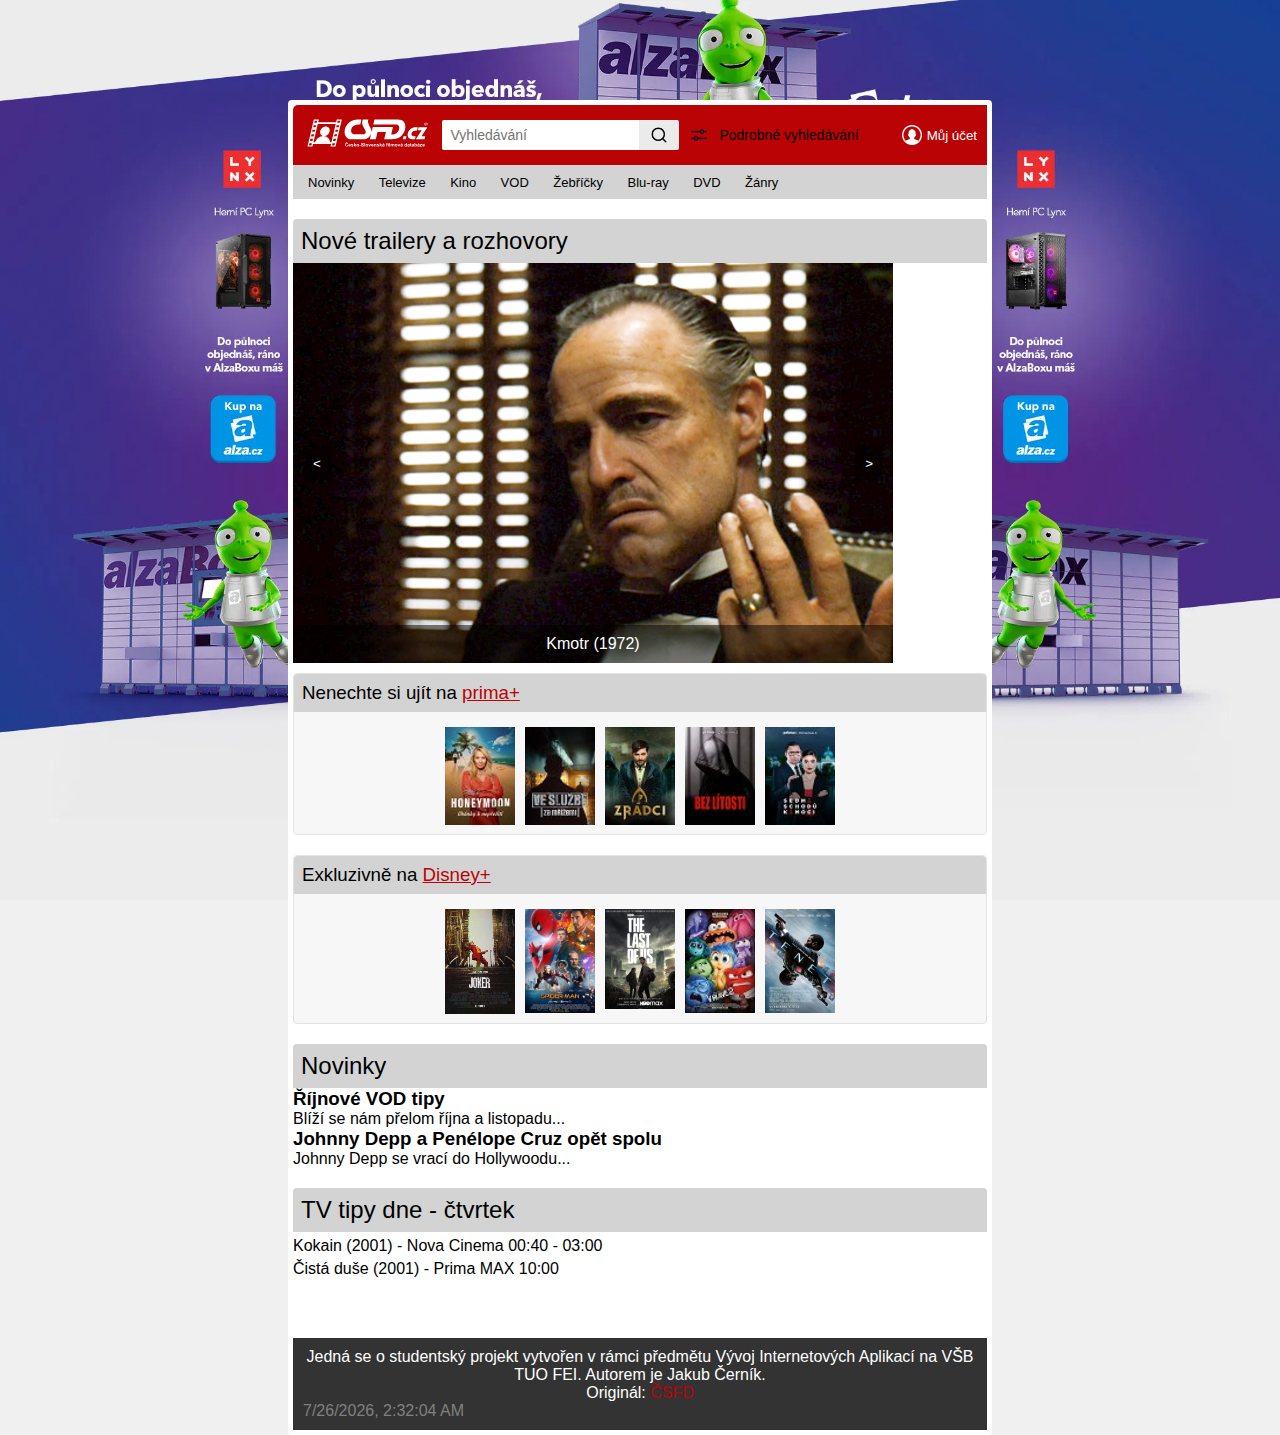
==== csfd/index.html @ 477a4978 "+ footer time" ====
<!DOCTYPE html>
<html lang="cs">
<head>
    <meta charset="UTF-8">
    <meta name="viewport" content="width=device-width, initial-scale=1.0">
    <title>ČSFD</title>
    <link rel="stylesheet" href="style.css">
</head>
<body>
<div class="page-background"> <!-- Pozadí s reklamou -->
    <a href="https://www.alza.cz/" class="background-link"></a>
    <div class="content-container"> <!-- Hlavní obsahový blok -->
        <header>
            <div class="header-top-section">
                <div class="header-left">
                    <a href="index.html"><img src="img/icons/csfd-logo.svg" alt="ČSFD logo" class="logo"></a>
                    <div class="search-field">
                        <input type="text" placeholder="Vyhledávání">
                        <button class="search-btn">
                            <img src="img/icons/search_icon.webp" alt="Vyhledávání" class="search-icon">
                        </button>
                    </div>
                    <button class="filter-btn" onclick="location.href='filter.html'">
                        <img src="img/icons/filter.webp" alt="Icon" class="filter-btn-img">
                        <span class="filter-btn-txt">Podrobné vyhledávání</span>
                    </button>
                </div>
                <button class="account-btn">
                    <img src="img/icons/account.png" alt="Icon" class="icon">
                    Můj účet
                    <div class="dropdown-menu">
                        <div class="control-panel">Ovládací panel</div>
                        <a href="#" style="color: #007dbd">Přihlášení</a>
                        <a href="#" style="color: #007dbd">Registrace</a>
                        <a href="#" style="color: #007dbd">Zapomenuté heslo</a>
                        <a href="#" style="color: #BA0305">Přidat film</a>
                        <a href="#" style="color: #BA0305">Přidat tvůrce</a>
                    </div>
                </button>
            </div>
            <div class="header-bottom-section">
                <nav>
                    <a href="#">Novinky</a>
                    <a href="#">Televize</a>
                    <a href="#">Kino</a>
                    <a href="#">VOD</a>
                    <a href="#">Žebříčky</a>
                    <a href="#">Blu-ray</a>
                    <a href="#">DVD</a>
                    <a href="#">Žánry</a>
                </nav>
            </div>
        </header>
        <main>
            <section class="trailer">
                <h2>Nové trailery a rozhovory</h2>
                <section class="slider">
                    <button class="prev-btn"><</button>
                    <div class="slides">
                        <div class="slide">
                            <img src="img/content/godfather.webp" alt="The Godfather (1972)">
                            <div class="description">Kmotr (1972)</div>
                        </div>
                        <div class="slide">
                            <img src="img/content/django.jpg" alt="Django Unchained">
                            <div class="description">Nespoutaný Django</div>
                        </div>
                        <div class="slide">
                            <img src="img/content/interstellar.jpg" alt="Interstellar">
                            <div class="description">Interstellar</div>
                        </div>
                        <div class="slide">
                            <img src="img/content/typci.jpeg" alt="Arms and the Dudes">
                            <div class="description">Týpci a zbraně</div>
                        </div>
                    </div>
                    <button class="next-btn">></button>
                </section>
            </section>

            <section class="promo">
                <div class="promo-section">
                    <h3>Nenechte si ujít na
                        <a href="https://www.iprima.cz" style="color: #BA0305">
                            prima+
                        </a>
                    </h3>
                    <div class="promo-items">
                        <a href="https://www.iprima.cz"> <img src="img/content/honeymoon.jpg" alt="Honeymoon"> </a>
                        <a href="https://www.iprima.cz"> <img src="img/content/ve_sluzbe.jpg" alt="Ve službě"> </a>
                        <a href="https://www.iprima.cz"> <img src="img/content/zradci.jpg" alt="Zrádci"> </a>
                        <a href="https://www.iprima.cz"> <img src="img/content/bez_litosti.jpg" alt="Bez lítosti"> </a>
                        <a href="https://www.iprima.cz"> <img src="img/content/sedm.jpg" alt="Sedm schodů k moci"> </a>
                    </div>
                </div>
                <div class="promo-section">
                    <h3>Exkluzivně na
                        <a href="https://www.disneyplus.com/en-cz" style="color: #BA0305">
                            Disney+
                        </a>
                    </h3>
                    <div class="promo-items">
                        <a href="https://www.disneyplus.com/en-cz"> <img src="img/content/joker.jpg" alt="Joker"> </a>
                        <a href="https://www.disneyplus.com/en-cz"> <img src="img/content/spiderman.jpg" alt="Spiderman"> </a>
                        <a href="https://www.disneyplus.com/en-cz"> <img src="img/content/tlou.jpg" alt="The Last Of Us"> </a>
                        <a href="https://www.disneyplus.com/en-cz"> <img src="img/content/v-hlave.jpg" alt="V Hlavě 2"> </a>
                        <a href="https://www.disneyplus.com/en-cz"> <img src="img/content/tenet.jpg" alt="Tenet"> </a>
                    </div>
                </div>
            </section>

            <section class="news">
                <h2>Novinky</h2>
                <article>
                    <h3>Říjnové VOD tipy</h3>
                    <p>Blíží se nám přelom října a listopadu...</p>
                </article>
                <article>
                    <h3>Johnny Depp a Penélope Cruz opět spolu</h3>
                    <p>Johnny Depp se vrací do Hollywoodu...</p>
                </article>
            </section>

            <section class="tv-tips">
                <h2>TV tipy dne - čtvrtek</h2>
                <ul>
                    <li>Kokain (2001) - Nova Cinema 00:40 - 03:00</li>
                    <li>Čistá duše (2001) - Prima MAX 10:00</li>
                </ul>
            </section>
        </main>
        <footer>
            <p id="copy-info-footer">
                Jedná se o studentský projekt vytvořen v rámci předmětu Vývoj Internetových Aplikací na VŠB TUO FEI.
                Autorem je Jakub Černík. <br>Originál: <a href="https://www.csfd.cz/">ČSFD</a>
            </p>
            <p id="datetime"></p>
        </footer>
    </div>
</div>
</a>
<script src="script.js"></script>
</body>
</html>
---- csfd/style.css ----
* {
    box-sizing: border-box;
    margin: 0;
    padding: 0;
    font-family: 'Segoe UI', Tahoma, sans-serif;
}

html{
    overflow-y: scroll;
}

body, html {
    height: 100%;
    background-color: #f0f0f0;
    margin: 0;
    padding: 0;
}

/* Pozadí s reklamou */
.page-background {
    width: 100%;
    display: flex;
    justify-content: center;
    padding-top: 100px; /* Odsazení shora */
    background-image: url('img/content/background.webp'); /* Obrázek pro reklamu */
    background-size: cover;
    background-position: center;
    background-attachment: fixed;
    background-repeat: no-repeat;
    min-height: 100vh;
}

.background-link {
    position: absolute;
    top: 0;
    left: 0;
    width: 100%;
    height: 100%;
    z-index: 1; /* Zajišťuje, že je pod obsahem */
}

.content-container {
    position: relative;
    z-index: 2; /* Zajišťuje, že je nad odkazem */
    width: 55%; /* Šířka hlavního obsahu */
    max-width: 1200px;
    background-color: white;
    padding: 5px;
    margin: 0 auto; /* Zarovnání obsahu na střed */
    border-radius: 4px;
}

/* Hlavička */
header {
    background-color: #BA0305;
    color: white;
    border-top-left-radius: 5px;
    border-top-right-radius: 5px;
}

.header-top-section {
    display: flex;
    align-items: center;
    justify-content: space-between;
    height: 60px;
    border-top-right-radius: 5px;
}

.header-left {
    display: flex;
    align-items: center;
}

.header-bottom-section {
    background-color: rgb(211, 211, 211);
}

.header-bottom-section nav {
    padding-left: 15px;
    padding-top: 8px;
    padding-bottom: 8px;
    color: black;
}

.header-bottom-section nav a {
    padding-right: 20px;
    color: black;
    text-decoration: none;
    font-weight: normal;
    font-size: small;
}

.header-bottom-section nav a:hover {
    color: #BA0305;
}

.logo {
    max-height: 50px;
    width: auto;
}

/* Tlačítko Můj účet */
.header-top-section button {
    border: none;
    cursor: pointer;
    padding: 5px 10px;
}

/* Vyhledávací pole */
.search-field {
    display: flex;
    align-items: center;
    border-top-left-radius: 2px;
    border-bottom-left-radius: 2px;
    overflow: hidden;
    height: 30px; /* Nastavíme pevnou výšku pro vyhledávací pole */
}

.search-field input[type="text"] {
    border: none;
    padding: 8px;
    font-size: 14px;
    outline: none;
    flex: 1;
    height: 100%; /* Přizpůsobí výšku rodičovskému kontejneru */
    box-sizing: border-box; /* Zajistí, že padding nebude zvětšovat výšku */
}

.search-btn {
    background-color: rgb(235, 235, 235);
    border: none;
    border-top-right-radius: 2px;
    border-bottom-right-radius: 2px;
    cursor: pointer;
    height: 30px; /* Zajistí stejnou výšku jako rodič */
    width: 40px; /* Nastaví šířku tlačítka na čtvercový tvar */
    display: flex;
    align-items: center;
    justify-content: center;
    padding: 0; /* Odstraní vnitřní padding tlačítka */
}

.search-btn:hover {
    background-color: rgb(211, 211, 211);
}

.account-btn {
    background-color: #BA0305;
    color: white;
    border: none;
    cursor: pointer;
    padding: 5px 10px;
    display: flex;
    position: relative;
    align-items: center;
    height: 100%;
    margin-left: auto
}

.dropdown-menu {
    display: none; /* Hide the dropdown by default */
    position: absolute;
    text-align: left;
    top: 100%; /* Position below the button */
    left: 0;
    background-color: white;
    border: 1px solid #ccc;
    box-shadow: 0 8px 16px rgba(0, 0, 0, 0.2);
    z-index: 1000;
    width: 200px; /* Adjust width as needed */
}

.dropdown-menu a {
    display: block;
    padding: 10px;
    color: black;
    text-decoration: none;
}

.dropdown-menu a:hover {
    background-color: #f1f1f1;
}

.dropdown-menu .control-panel {
    display: block;
    padding: 10px;
    color: black;
    background-color: #f1f1f1;
    text-decoration: none;
}

.account-btn .icon {
    margin-right: 5px; /* Space between the icon and the text */
    width: 20px; /* Adjust the size of the icon as needed */
    height: auto;
}

.account-btn:hover {
    background-color: white;
    color: #BA0305;
}

.account-btn:hover .icon {
    content: url('img/icons/accountBlack.png');
}

.search-icon {
    width: 18px;
    height: 18px;
}

/* Sekce obsahu */
main {
    padding: 20px 0; /* Pouze vertikální padding, aby se obsah vešel */
    width: 100%;
}

.trailer, .promo, .news, .tv-tips {
    margin-bottom: 20px;
}

.slides {
    position: relative;
    height: 400px; /* Define the height of the slides container */
}

.slide {
    position: absolute;
    width: 100%;
    height: 100%;
    opacity: 0;
    transition: opacity 1s ease-in-out;
}

.slide.active {
    opacity: 1;
}

.slider {
    overflow: hidden;
    width: 100%;
    max-width: 600px;
    margin: 0;
    position: relative;
    float: left;
    margin-bottom: 10px;
}

.prev-btn, .next-btn {
    position: absolute;
    top: 50%;
    transform: translateY(-50%);
    background-color: rgba(0, 0, 0, 0.5);
    color: white;
    border: none;
    padding: 10px;
    cursor: pointer;
    z-index: 3;
}

.prev-btn {
    left: 10px;
}

.next-btn {
    right: 10px;
}

.prev-btn:hover, .next-btn:hover {
    background-color: rgb(235, 235, 235);
    color: #333333;
}

.description {
    background-color: rgba(0, 0, 0, 0.5);
    color: white;
    padding: 10px;
    position: absolute;
    bottom: 0;
    width: 100%;
    text-align: center;
}

.slides img {
    width: 100%; /* Obrázek se přizpůsobí šířce slideru */
    height: 400px; /* Nastavte pevnou výšku pro všechny obrázky */
    object-fit: cover; /* Zachová poměr stran a přizpůsobí obrázek v rámci rozměrů */
    flex-shrink: 0;
}

h2 {
    background-color: rgb(211, 211, 211);
    padding: 8px;
    margin: 0 0 0;
    border-top-left-radius: 4px;
    border-top-right-radius: 4px;
    text-align: left;
    font-weight: normal;
}

.promo {
    display: flex;
    flex-wrap: wrap;
    gap: 20px; /* Mezera mezi dvěma promo boxy */
    width: 100%; /* Zajišťuje, že promo sekce zapadne do šířky main */
}

.promo-section {
    background-color: #f7f7f7;
    flex: 1 1 calc(50% - 10px); /* Šířka 50 % mínus polovina mezery */
    box-sizing: border-box; /* Zahrnuje padding do šířky */
    border-radius: 4px;
    border: solid 1px #e3e3e3;
}

.promo-section h3 {
    background-color: rgb(211, 211, 211);
    padding: 8px;
    margin: 0 0 10px;
    border-top-left-radius: 4px;
    border-top-right-radius: 4px;
    text-align: left;
    font-weight: normal;
}

.promo-items {
    display: flex;
    justify-content: center;
}

.promo-items img {
    width: 80px;
    height: auto;
    padding: 5px;
}

.filter-btn {
    display: flex;
    align-items: center;
    border: none;
    background-color: #BA0305;
    color: black;
    padding: 10px 20px;
    cursor: pointer;
    border-radius: 4px;
    text-decoration: none;
}

.filter-btn:hover {
    color: white;
}

.filter-btn-img {
    margin-right: 10px;
    width: 20px; /* Adjust the size of the icon as needed */
    height: auto;
}

.filter-btn-txt {
    font-size: 14px;
}

/* Responzivní zobrazení promo sekcí pod sebou */
@media (max-width: 768px) {
    .promo {
        flex-direction: column;
    }
}

.tv-tips ul {
    list-style: none;
}

.tv-tips li {
    margin: 5px 0;
}

/* Responzivní úpravy */
@media (max-width: 768px) {
    .content-container {
        width: 70%; /* Přizpůsobení šířky pro tablety */
    }

    .header-top-section nav {
        display: none; /* Skrytí navigace na menších obrazovkách */
    }
}

@media (max-width: 1065px) {
    .filter-btn-txt {
        display: none;
    }
}

@media (max-width: 480px) {
    .content-container {
        width: 90%; /* Přizpůsobení šířky pro mobilní zařízení */
    }

    .logo {
        max-height: 30px; /* Menší logo pro malé obrazovky */
    }
}

footer {
    text-align: center;
    background-color: #333;
    padding: 10px;
    margin-top: 20px;
}

footer #datetime {
    color: grey;
    text-align: left;
}

footer #copy-info-footer{
    color: white;
}

footer #copy-info-footer a{
    color: #BA0305;
    text-decoration: none;
}
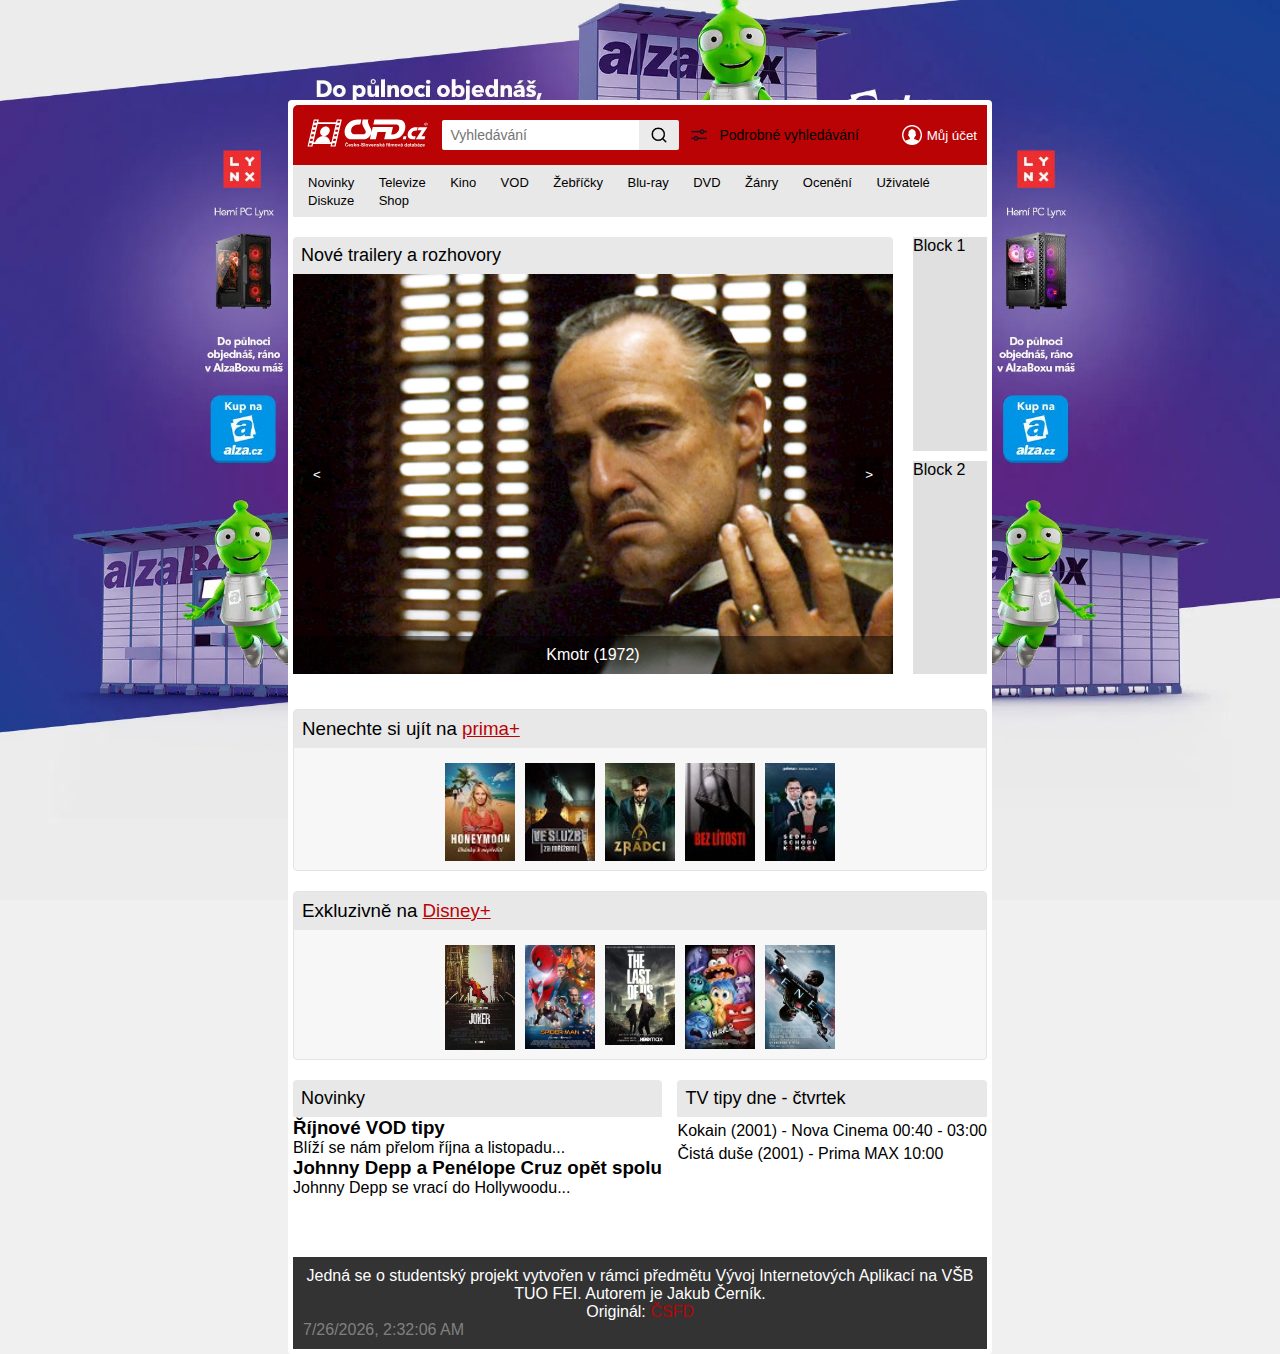
==== commit d199e114: "+ new blocks" ====
--- a/csfd/index.html
+++ b/csfd/index.html
@@ -48,6 +48,10 @@
                     <a href="#">Blu-ray</a>
                     <a href="#">DVD</a>
                     <a href="#">Žánry</a>
+                    <a href="#">Ocenění</a>
+                    <a href="#">Uživatelé</a>
+                    <a href="#">Diskuze</a>
+                    <a href="#">Shop</a>
                 </nav>
             </div>
         </header>
@@ -77,6 +81,10 @@
                     <button class="next-btn">></button>
                 </section>
             </section>
+            <div class="small-blocks">
+                <div class="small-block">Block 1</div>
+                <div class="small-block">Block 2</div>
+            </div>
 
             <section class="promo">
                 <div class="promo-section">
--- a/csfd/style.css
+++ b/csfd/style.css
@@ -72,7 +72,7 @@
 }
 
 .header-bottom-section {
-    background-color: rgb(211, 211, 211);
+    background-color: #E8E8E8FF;
 }
 
 .header-bottom-section nav {
@@ -141,7 +141,7 @@
 }
 
 .search-btn:hover {
-    background-color: rgb(211, 211, 211);
+    background-color: #E8E8E8FF;
 }
 
 .account-btn {
@@ -209,14 +209,40 @@
     height: 18px;
 }
 
-/* Sekce obsahu */
 main {
     padding: 20px 0; /* Pouze vertikální padding, aby se obsah vešel */
     width: 100%;
-}
-
-.trailer, .promo, .news, .tv-tips {
+    display: flex;
+    flex-wrap: wrap;
+    justify-content: space-between;
+}
+
+.trailer {
+    flex: 0 0 600px;
     margin-bottom: 20px;
+}
+
+.promo, .news, .tv-tips {
+    margin-bottom: 20px;
+}
+
+.small-blocks {
+    display: flex;
+    flex-direction: column;
+    justify-content: space-between;
+    flex: 1;
+    margin-left: 20px; /* Space between slider and small blocks */
+    margin-bottom: 35px;
+}
+
+.small-block {
+    height: 50%; /* Each block takes half of the remaining height */
+    background-color: #e0e0e0; /* Placeholder for block content */
+    margin-bottom: 10px; /* Space between the blocks */
+}
+
+.small-block:last-child {
+    margin-bottom: 0; /* Remove margin from the last block */
 }
 
 .slides {
@@ -240,10 +266,9 @@
     overflow: hidden;
     width: 100%;
     max-width: 600px;
-    margin: 0;
+    margin-bottom: 15px;
     position: relative;
     float: left;
-    margin-bottom: 10px;
 }
 
 .prev-btn, .next-btn {
@@ -267,7 +292,7 @@
 }
 
 .prev-btn:hover, .next-btn:hover {
-    background-color: rgb(235, 235, 235);
+    background-color: #E8E8E8FF;
     color: #333333;
 }
 
@@ -289,13 +314,18 @@
 }
 
 h2 {
-    background-color: rgb(211, 211, 211);
+    background-color: rgb(232, 232, 232);
     padding: 8px;
     margin: 0 0 0;
     border-top-left-radius: 4px;
     border-top-right-radius: 4px;
+    max-width: 600px;
+    max-height: 40px;
     text-align: left;
-    font-weight: normal;
+    display: flex;
+    align-items: center;
+    font-size: 18px;
+    font-weight: 500;
 }
 
 .promo {
@@ -314,7 +344,7 @@
 }
 
 .promo-section h3 {
-    background-color: rgb(211, 211, 211);
+    background-color: #E8E8E8FF;
     padding: 8px;
     margin: 0 0 10px;
     border-top-left-radius: 4px;
@@ -375,30 +405,54 @@
     margin: 5px 0;
 }
 
-/* Responzivní úpravy */
-@media (max-width: 768px) {
+@media (max-width: 1065px) {
     .content-container {
-        width: 70%; /* Přizpůsobení šířky pro tablety */
+        width: 80% !important;
     }
 
     .header-top-section nav {
-        display: none; /* Skrytí navigace na menších obrazovkách */
-    }
-}
-
-@media (max-width: 1065px) {
-    .filter-btn-txt {
         display: none;
-    }
-}
-
-@media (max-width: 480px) {
-    .content-container {
-        width: 90%; /* Přizpůsobení šířky pro mobilní zařízení */
     }
 
     .logo {
         max-height: 30px; /* Menší logo pro malé obrazovky */
+    }
+}
+
+@media (max-width: 700px){
+    .content-container {
+        width: 100% !important;
+    }
+}
+
+@media (max-width: 600px) {
+
+    .header-top-section {
+        display: flex;
+        flex-direction: column;
+        align-items: center;
+    }
+
+    .header-left {
+        display: flex;
+        flex-direction: column;
+        width: 100%;
+    }
+
+    .filter-btn, .account-btn {
+        width: 100%;
+        height: 40px;
+        text-align: center;
+        display: flex;
+        align-items: center;
+    }
+
+    .header-bottom-section {
+        margin-top: 80px; /* Adjust the margin as needed */
+    }
+
+    .search-field {
+        width: 70%;
     }
 }
 
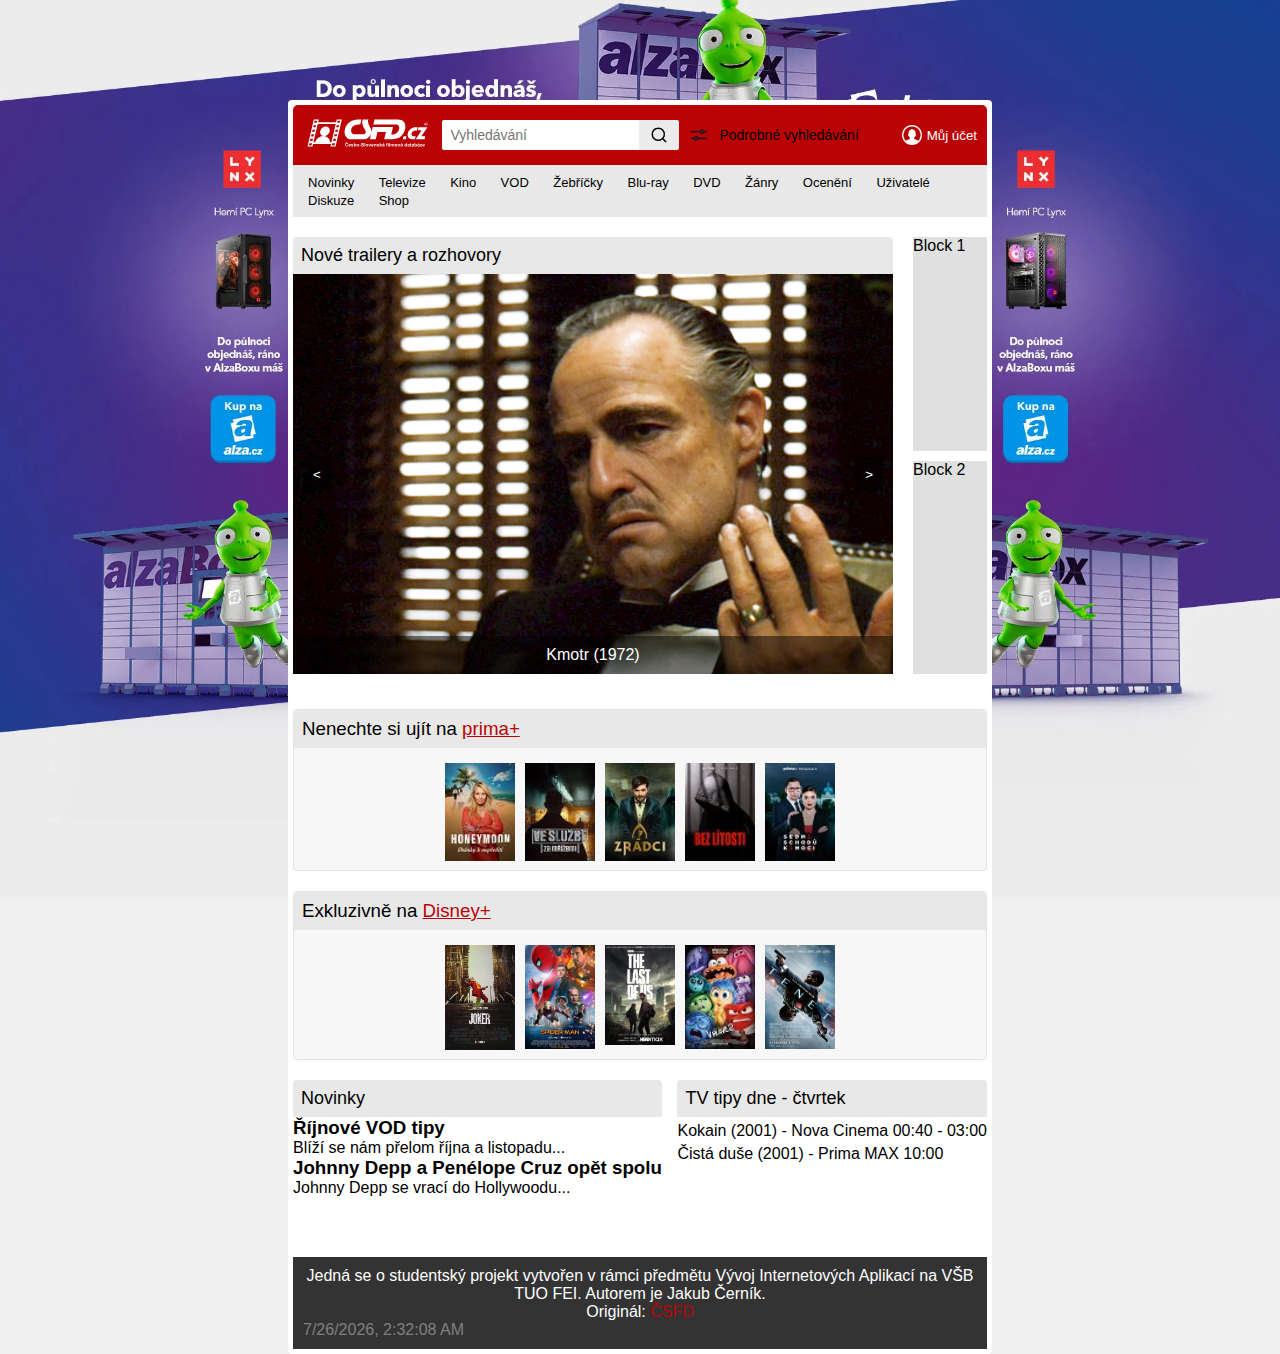
==== commit 7905862b: "+ fixed account submenu" ====
--- a/csfd/index.html
+++ b/csfd/index.html
@@ -25,9 +25,11 @@
                         <span class="filter-btn-txt">Podrobné vyhledávání</span>
                     </button>
                 </div>
-                <button class="account-btn">
-                    <img src="img/icons/account.png" alt="Icon" class="icon">
-                    Můj účet
+                <div class="account-container">
+                    <button class="account-btn">
+                        <img src="img/icons/account.png" alt="Icon" class="icon">
+                        Můj účet
+                    </button>
                     <div class="dropdown-menu">
                         <div class="control-panel">Ovládací panel</div>
                         <a href="#" style="color: #007dbd">Přihlášení</a>
@@ -36,7 +38,7 @@
                         <a href="#" style="color: #BA0305">Přidat film</a>
                         <a href="#" style="color: #BA0305">Přidat tvůrce</a>
                     </div>
-                </button>
+                </div>
             </div>
             <div class="header-bottom-section">
                 <nav>
--- a/csfd/style.css
+++ b/csfd/style.css
@@ -144,6 +144,11 @@
     background-color: #E8E8E8FF;
 }
 
+.account-container {
+    position: relative;
+    display: inline-block;
+}
+
 .account-btn {
     background-color: #BA0305;
     color: white;
@@ -151,26 +156,23 @@
     cursor: pointer;
     padding: 5px 10px;
     display: flex;
-    position: relative;
     align-items: center;
     height: 100%;
-    margin-left: auto
 }
 
 .dropdown-menu {
     display: none; /* Hide the dropdown by default */
     position: absolute;
-    text-align: left;
     top: 100%; /* Position below the button */
-    left: 0;
+    right: 0;
     background-color: white;
     border: 1px solid #ccc;
     box-shadow: 0 8px 16px rgba(0, 0, 0, 0.2);
     z-index: 1000;
-    width: 200px; /* Adjust width as needed */
-}
-
-.dropdown-menu a {
+    width: 200px;
+}
+
+.dropdown-menu a, .dropdown-menu .control-panel {
     display: block;
     padding: 10px;
     color: black;
@@ -190,8 +192,8 @@
 }
 
 .account-btn .icon {
-    margin-right: 5px; /* Space between the icon and the text */
-    width: 20px; /* Adjust the size of the icon as needed */
+    margin-right: 5px;
+    width: 20px;
     height: auto;
 }
 
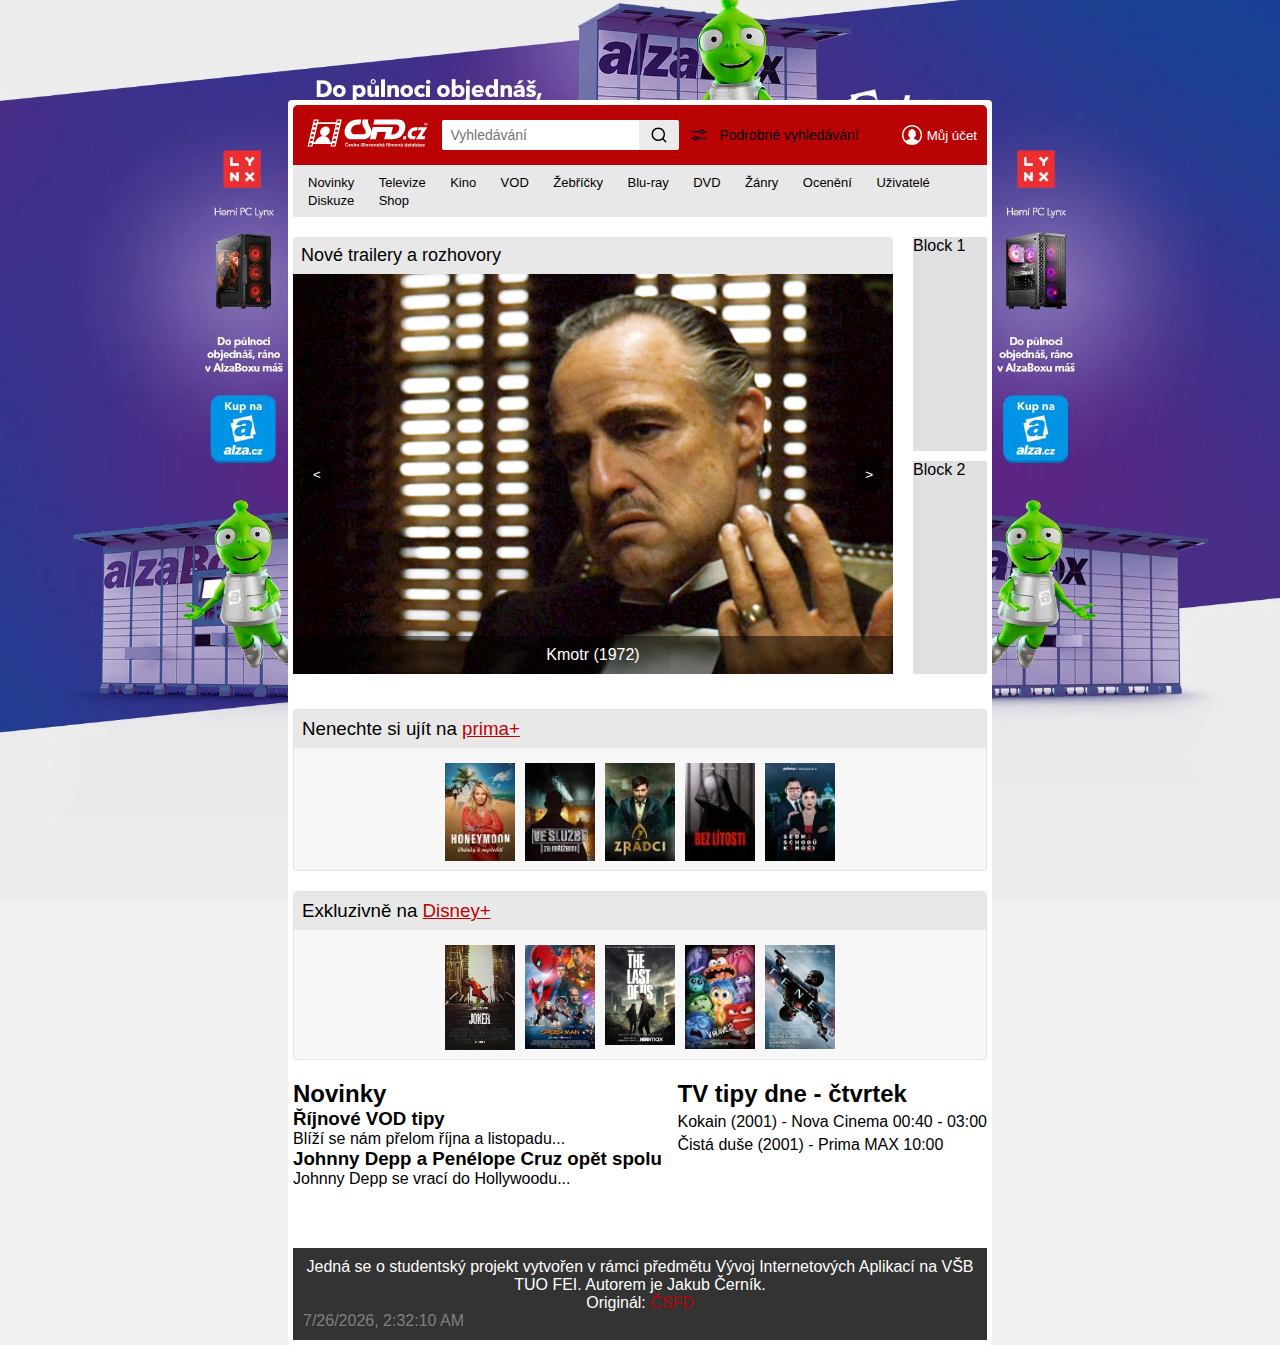
==== commit f5e841d1: "+ changes" ====
--- a/csfd/index.html
+++ b/csfd/index.html
@@ -37,8 +37,17 @@
                         <a href="#" style="color: #007dbd">Zapomenuté heslo</a>
                         <a href="#" style="color: #BA0305">Přidat film</a>
                         <a href="#" style="color: #BA0305">Přidat tvůrce</a>
+                        <div class="dropdown-submenu">
+                            <a>Správa účtu</a>
+                            <div class="submenu">
+                                <a href="#">Změnit heslo</a>
+                                <a href="#">Správa profilu</a>
+                                <a href="#">Odhlásit se</a>
+                            </div>
+                        </div>
                     </div>
                 </div>
+
             </div>
             <div class="header-bottom-section">
                 <nav>
@@ -57,26 +66,34 @@
                 </nav>
             </div>
         </header>
-        <main>
+        <main class="indexPage">
             <section class="trailer">
                 <h2>Nové trailery a rozhovory</h2>
                 <section class="slider">
                     <button class="prev-btn"><</button>
                     <div class="slides">
                         <div class="slide">
-                            <img src="img/content/godfather.webp" alt="The Godfather (1972)">
+                            <a href="#" class="open-modal" data-src="img/content/godfather.webp">
+                                <img src="img/content/godfather.webp" alt="The Godfather (1972)">
+                            </a>
                             <div class="description">Kmotr (1972)</div>
                         </div>
                         <div class="slide">
-                            <img src="img/content/django.jpg" alt="Django Unchained">
+                            <a href="#" class="open-modal" data-src="img/content/godfather.webp">
+                                <img src="img/content/django.jpg" alt="Django Unchained">
+                            </a>
                             <div class="description">Nespoutaný Django</div>
                         </div>
                         <div class="slide">
-                            <img src="img/content/interstellar.jpg" alt="Interstellar">
+                            <a href="#" class="open-modal" data-src="img/content/godfather.webp">
+                                <img src="img/content/interstellar.jpg" alt="Interstellar">
+                            </a>
                             <div class="description">Interstellar</div>
                         </div>
                         <div class="slide">
-                            <img src="img/content/typci.jpeg" alt="Arms and the Dudes">
+                            <a href="#" class="open-modal" data-src="img/content/godfather.webp">
+                                <img src="img/content/typci.jpeg" alt="Arms and the Dudes">
+                            </a>
                             <div class="description">Týpci a zbraně</div>
                         </div>
                     </div>
@@ -148,7 +165,10 @@
         </footer>
     </div>
 </div>
-</a>
 <script src="script.js"></script>
+<div id="imageModal" class="modal">
+    <span class="close">&times;</span>
+    <img class="modal-content" id="modalImage">
+</div>
 </body>
 </html>
--- a/csfd/style.css
+++ b/csfd/style.css
@@ -191,6 +191,49 @@
     text-decoration: none;
 }
 
+/* Submenu styl */
+.dropdown-submenu {
+    position: relative;
+}
+
+.dropdown-submenu span {
+    display: block;
+    cursor: pointer;
+    color: #007dbd;
+    font-weight: bold;
+}
+
+.dropdown-submenu .submenu {
+    display: none;
+    position: absolute;
+    left: 100%;
+    top: 0;
+    background-color: white;
+    border: 1px solid #ccc;
+    box-shadow: 0 8px 16px rgba(0, 0, 0, 0.2);
+    z-index: 10;
+    min-width: 150px;
+}
+
+.dropdown-submenu:hover .submenu {
+    display: block;
+
+}
+
+.dropdown-submenu .submenu a {
+    display: block;
+    padding: 8px 10px;
+    text-decoration: none;
+    color: #333;
+    font-size: 14px;
+}
+
+.dropdown-submenu .submenu a:hover {
+    background-color: #f1f1f1;
+    color: #BA0305;
+}
+
+
 .account-btn .icon {
     margin-right: 5px;
     width: 20px;
@@ -211,7 +254,7 @@
     height: 18px;
 }
 
-main {
+.indexPage {
     padding: 20px 0; /* Pouze vertikální padding, aby se obsah vešel */
     width: 100%;
     display: flex;
@@ -315,13 +358,14 @@
     flex-shrink: 0;
 }
 
-h2 {
+.search-form-container h2 {
     background-color: rgb(232, 232, 232);
     padding: 8px;
     margin: 0 0 0;
     border-top-left-radius: 4px;
     border-top-right-radius: 4px;
-    max-width: 600px;
+    width: 100%;
+    max-width: none; /* Ensure no width constraints */
     max-height: 40px;
     text-align: left;
     display: flex;
@@ -329,6 +373,25 @@
     font-size: 18px;
     font-weight: 500;
 }
+
+
+.trailer h2 {
+    background-color: rgb(232, 232, 232);
+    padding: 8px;
+    margin: 0 0 0;
+    border-top-left-radius: 4px;
+    border-top-right-radius: 4px;
+    max-width: 600px; /* Keeps the width constrained */
+    max-height: 40px;
+    text-align: left;
+    display: flex;
+    align-items: center;
+    font-size: 18px;
+    font-weight: 500;
+}
+
+
+
 
 .promo {
     display: flex;
@@ -479,3 +542,145 @@
     text-decoration: none;
 }
 
+/* Grid Layout for Filters */
+.form-grid {
+    display: grid;
+    grid-template-columns: repeat(4, 1fr); /* 4 columns */
+    gap: 20px;
+    margin-top: 20px;
+}
+
+/* Filter Column */
+.filter-column {
+    display: flex;
+    flex-direction: column;
+}
+
+.filter-column:first-child{
+    margin-left: 10px;
+}
+
+.filter-column:last-child{
+    margin-right: 10px;
+}
+
+/* Filter Group Headings */
+.filter-column h3 {
+    font-size: 1rem;
+    font-weight: bold;
+    color: #333;
+    padding-bottom: 5px;
+}
+
+/* Form Actions */
+.form-actions {
+    margin-top: 20px;
+    display: flex;
+    justify-content: center;
+    gap: 10px;
+}
+
+.btn {
+    background-color: #ba0305;
+    color: #fff;
+    border: none;
+    padding: 5px 10px;
+    border-radius: 2px;
+    cursor: pointer;
+    font-size: 14px;
+    font-weight: bold;
+    margin-top: 10px;
+    margin-bottom: 10px;
+}
+
+.btn:hover {
+    background-color: #900202;
+}
+
+.btn-reset:hover {
+    background-color: #252525;
+}
+
+.btn-reset {
+    background-color: #333;
+    color: #f0f0f0;
+}
+
+.filterPage h1 {
+    font-weight: bold;
+    font-size: x-large;
+    text-align: center;
+    width: 100%;
+    margin-bottom: 20px;
+}
+
+.filterPage {
+    padding: 20px 0; /* Pouze vertikální padding, aby se obsah vešel */
+    width: 100%;
+    display: block;
+}
+
+label:hover, select:hover {
+    cursor: pointer;
+    color: #900202;
+}
+
+select {
+    border-radius: 3px;
+    background-color: #f0f0f0;
+    border: 1px solid #ccc;
+    padding: 1px;
+    max-width: 100px;
+}
+
+label{
+    padding: 2px;
+    font-size: medium;
+}
+
+.filter-column input[type="text"]:focus{
+    border: 1px solid #900202;
+}
+
+.filter-column input[type="text"]{
+    background-color: #f0f0f0;
+    border: 1px solid #ccc;
+}
+
+.filter-column p{
+    padding: 5px;
+}
+
+.form-actions{
+    border: 1px solid #ccc;
+    background-color: rgb(232, 232, 232);
+}
+
+.modal {
+    display: none;
+    position: fixed;
+    z-index: 1000;
+    left: 0;
+    top: 0;
+    width: 100%;
+    height: 100%;
+    overflow: auto;
+    background-color: rgba(0, 0, 0, 0.9);
+}
+
+.modal-content {
+    display: block;
+    margin: auto;
+    max-width: 90%;
+    max-height: 90%;
+}
+
+.close {
+    position: absolute;
+    top: 15px;
+    right: 35px;
+    color: white;
+    font-size: 30px;
+    font-weight: bold;
+    cursor: pointer;
+}
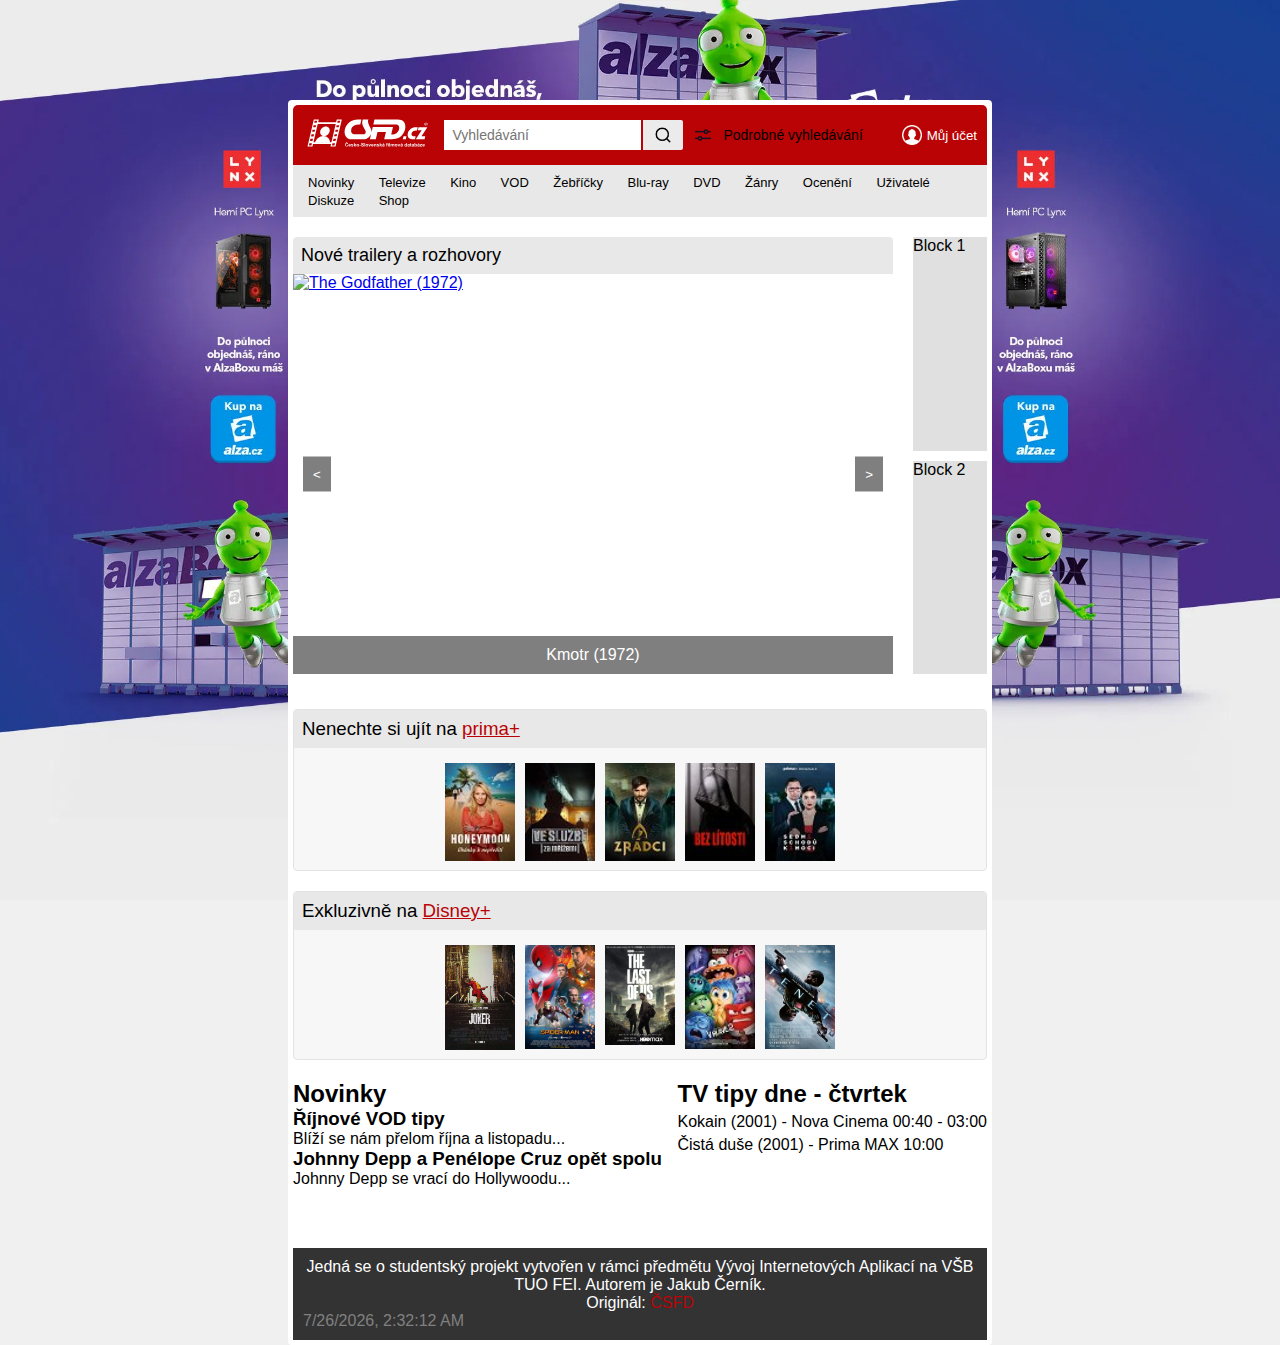
==== commit 56a9d99b: "+ lightbox" ====
--- a/csfd/index.html
+++ b/csfd/index.html
@@ -5,6 +5,9 @@
     <meta name="viewport" content="width=device-width, initial-scale=1.0">
     <title>ČSFD</title>
     <link rel="stylesheet" href="style.css">
+    <link href="lightbox.css" rel="stylesheet" />
+    <script src="https://code.jquery.com/jquery-3.6.0.min.js"></script>
+    <script src="lightbox.js"></script>
 </head>
 <body>
 <div class="page-background"> <!-- Pozadí s reklamou -->
@@ -15,7 +18,9 @@
                 <div class="header-left">
                     <a href="index.html"><img src="img/icons/csfd-logo.svg" alt="ČSFD logo" class="logo"></a>
                     <div class="search-field">
-                        <input type="text" placeholder="Vyhledávání">
+                        <label>
+                            <input type="text" placeholder="Vyhledávání">
+                        </label>
                         <button class="search-btn">
                             <img src="img/icons/search_icon.webp" alt="Vyhledávání" class="search-icon">
                         </button>
@@ -73,25 +78,25 @@
                     <button class="prev-btn"><</button>
                     <div class="slides">
                         <div class="slide">
-                            <a href="#" class="open-modal" data-src="img/content/godfather.webp">
-                                <img src="img/content/godfather.webp" alt="The Godfather (1972)">
+                            <a href="img/content/godfather.jpg" data-lightbox="slider" data-title="Kmotr (1972)">
+                                <img src="img/content/godfather.jpg" alt="The Godfather (1972)">
                             </a>
                             <div class="description">Kmotr (1972)</div>
                         </div>
                         <div class="slide">
-                            <a href="#" class="open-modal" data-src="img/content/godfather.webp">
+                            <a href="img/content/django.jpg" data-lightbox="slider" data-title="Nespoutaný Django">
                                 <img src="img/content/django.jpg" alt="Django Unchained">
                             </a>
                             <div class="description">Nespoutaný Django</div>
                         </div>
                         <div class="slide">
-                            <a href="#" class="open-modal" data-src="img/content/godfather.webp">
+                            <a href="img/content/interstellar.jpg" data-lightbox="slider" data-title="Interstellar">
                                 <img src="img/content/interstellar.jpg" alt="Interstellar">
                             </a>
                             <div class="description">Interstellar</div>
                         </div>
                         <div class="slide">
-                            <a href="#" class="open-modal" data-src="img/content/godfather.webp">
+                            <a href="img/content/typci.jpeg" data-lightbox="slider" data-title="Týpci a zbraně">
                                 <img src="img/content/typci.jpeg" alt="Arms and the Dudes">
                             </a>
                             <div class="description">Týpci a zbraně</div>
@@ -166,9 +171,5 @@
     </div>
 </div>
 <script src="script.js"></script>
-<div id="imageModal" class="modal">
-    <span class="close">&times;</span>
-    <img class="modal-content" id="modalImage">
-</div>
 </body>
 </html>
--- a/csfd/style.css
+++ b/csfd/style.css
@@ -656,31 +656,8 @@
     background-color: rgb(232, 232, 232);
 }
 
-.modal {
-    display: none;
-    position: fixed;
-    z-index: 1000;
-    left: 0;
-    top: 0;
-    width: 100%;
-    height: 100%;
-    overflow: auto;
-    background-color: rgba(0, 0, 0, 0.9);
-}
-
-.modal-content {
-    display: block;
-    margin: auto;
-    max-width: 90%;
-    max-height: 90%;
-}
-
-.close {
-    position: absolute;
-    top: 15px;
-    right: 35px;
-    color: white;
-    font-size: 30px;
-    font-weight: bold;
-    cursor: pointer;
-}
+.lb-data .lb-caption {
+    color: white; /* Upravit barvu textu */
+    font-size: 16px;
+    text-align: center;
+}
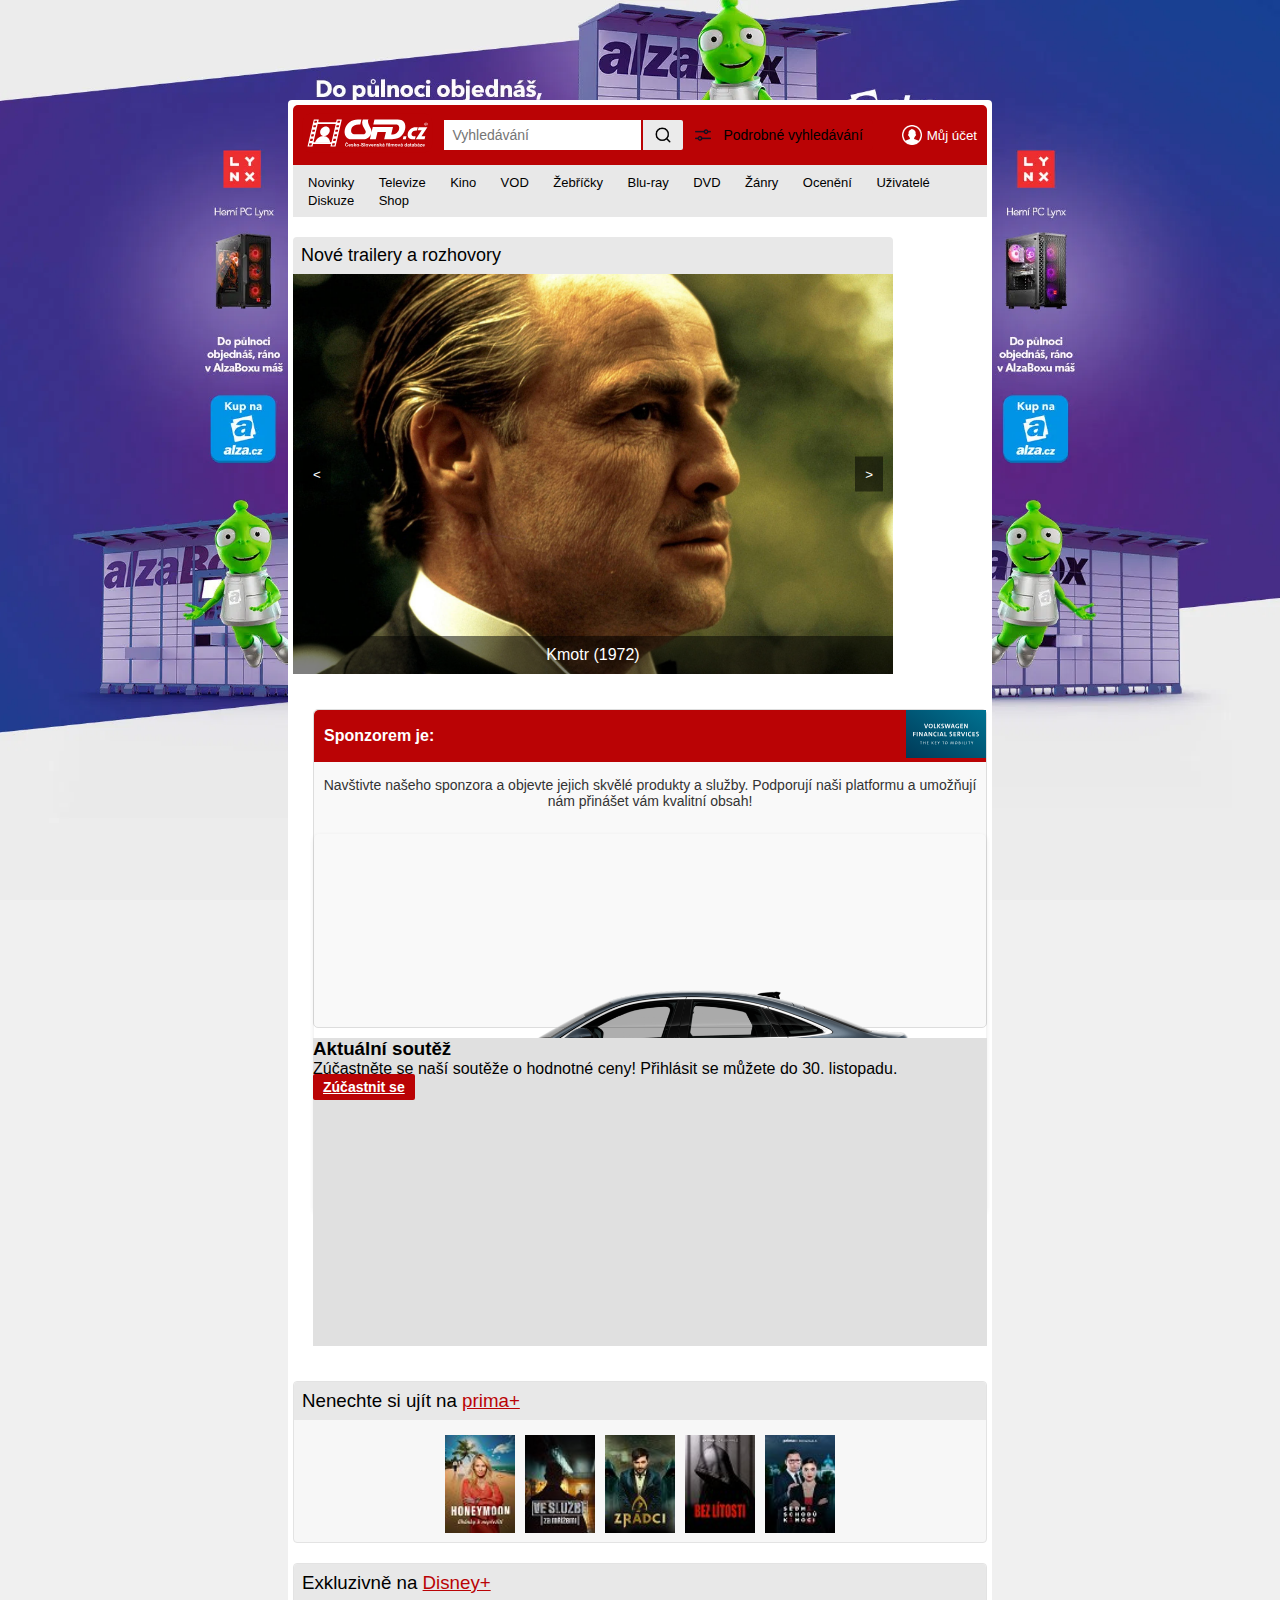
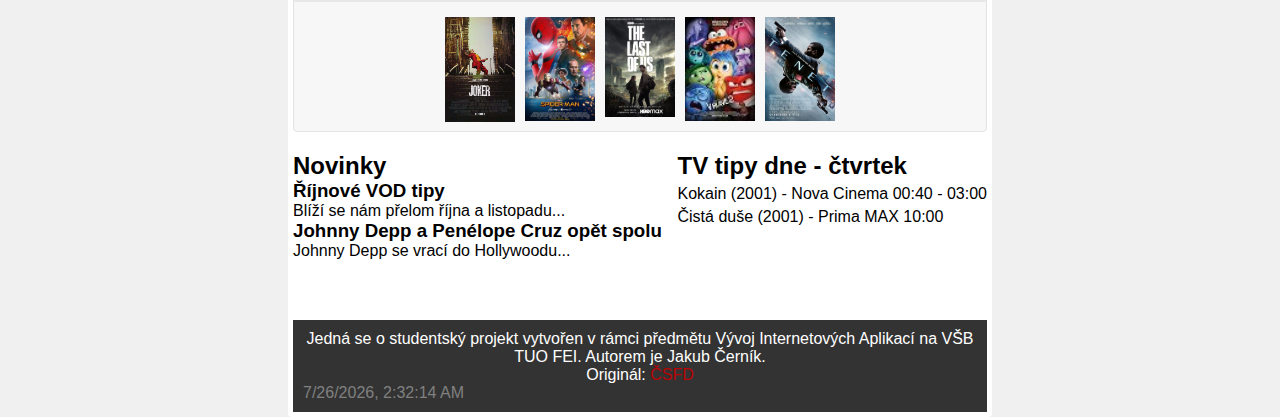
==== commit 29d91e06: "+ sponsors" ====
--- a/csfd/index.html
+++ b/csfd/index.html
@@ -106,9 +106,31 @@
                 </section>
             </section>
             <div class="small-blocks">
-                <div class="small-block">Block 1</div>
-                <div class="small-block">Block 2</div>
+                <div class="small-block sponsor-block">
+                    <div class="sponsor-header">
+                        <div class="sponsor-text">
+                            <p>Sponzorem je:</p>
+                        </div>
+                        <div class="sponsor-logo-container">
+                            <a href="https://www.vwfs.cz" target="_blank">
+                                <img src="img/icons/vw.svg" alt="Logo sponzora" class="sponsor-logo">
+                            </a>
+                        </div>
+                    </div>
+                    <div class="sponsor-content">
+                        <p>Navštivte našeho sponzora a objevte jejich skvělé produkty a služby. Podporují naši platformu a umožňují nám přinášet vám kvalitní obsah!</p>
+                        <img src="img/content/audi.png" alt="Propagace" class="sponsor-ad">
+                        <a href="https://www.vwfs.cz" target="_blank" class="btn sponsor-btn">Navštivte sponzora</a>
+                    </div>
+                </div>
+
+                <div class="small-block contest-block">
+                    <h3>Aktuální soutěž</h3>
+                    <p>Zúčastněte se naší soutěže o hodnotné ceny! Přihlásit se můžete do 30. listopadu.</p>
+                    <a href="contest.html" class="btn contest-btn">Zúčastnit se</a>
+                </div>
             </div>
+
 
             <section class="promo">
                 <div class="promo-section">
--- a/csfd/style.css
+++ b/csfd/style.css
@@ -289,6 +289,73 @@
 .small-block:last-child {
     margin-bottom: 0; /* Remove margin from the last block */
 }
+
+.sponsor-block {
+    background-color: #f9f9f9;
+    border: 1px solid #ddd;
+    border-radius: 5px;
+}
+
+.sponsor-header {
+    display: flex;
+    align-items: center;
+    justify-content: space-between;
+    background-color: #BA0305;
+    color: white;
+    padding-left: 10px;
+    border-radius: 5px 5px 0 0;
+    margin-bottom: 15px;
+}
+
+.sponsor-text {
+    font-size: 16px;
+    font-weight: bold;
+}
+
+.sponsor-logo-container {
+    text-align: right;
+    height: 100%;
+    width: 50%;
+}
+
+.sponsor-logo {
+    width: 80px;
+    height: 100%;
+}
+
+.sponsor-content {
+    text-align: center;
+}
+
+.sponsor-content p {
+    margin-bottom: 10px;
+    font-size: 14px;
+    color: #333;
+}
+
+.sponsor-ad {
+    width: 100%;
+    margin: 15px 0;
+    border-radius: 5px;
+    box-shadow: 0 2px 5px rgba(0, 0, 0, 0.1);
+}
+
+.sponsor-btn {
+    display: inline-block;
+    background-color: #BA0305;
+    color: white;
+    text-decoration: none;
+    padding: 10px 20px;
+    border-radius: 4px;
+    font-weight: bold;
+    margin-top: 10px;
+}
+
+.sponsor-btn:hover {
+    background-color: #900202;
+}
+
+
 
 .slides {
     position: relative;
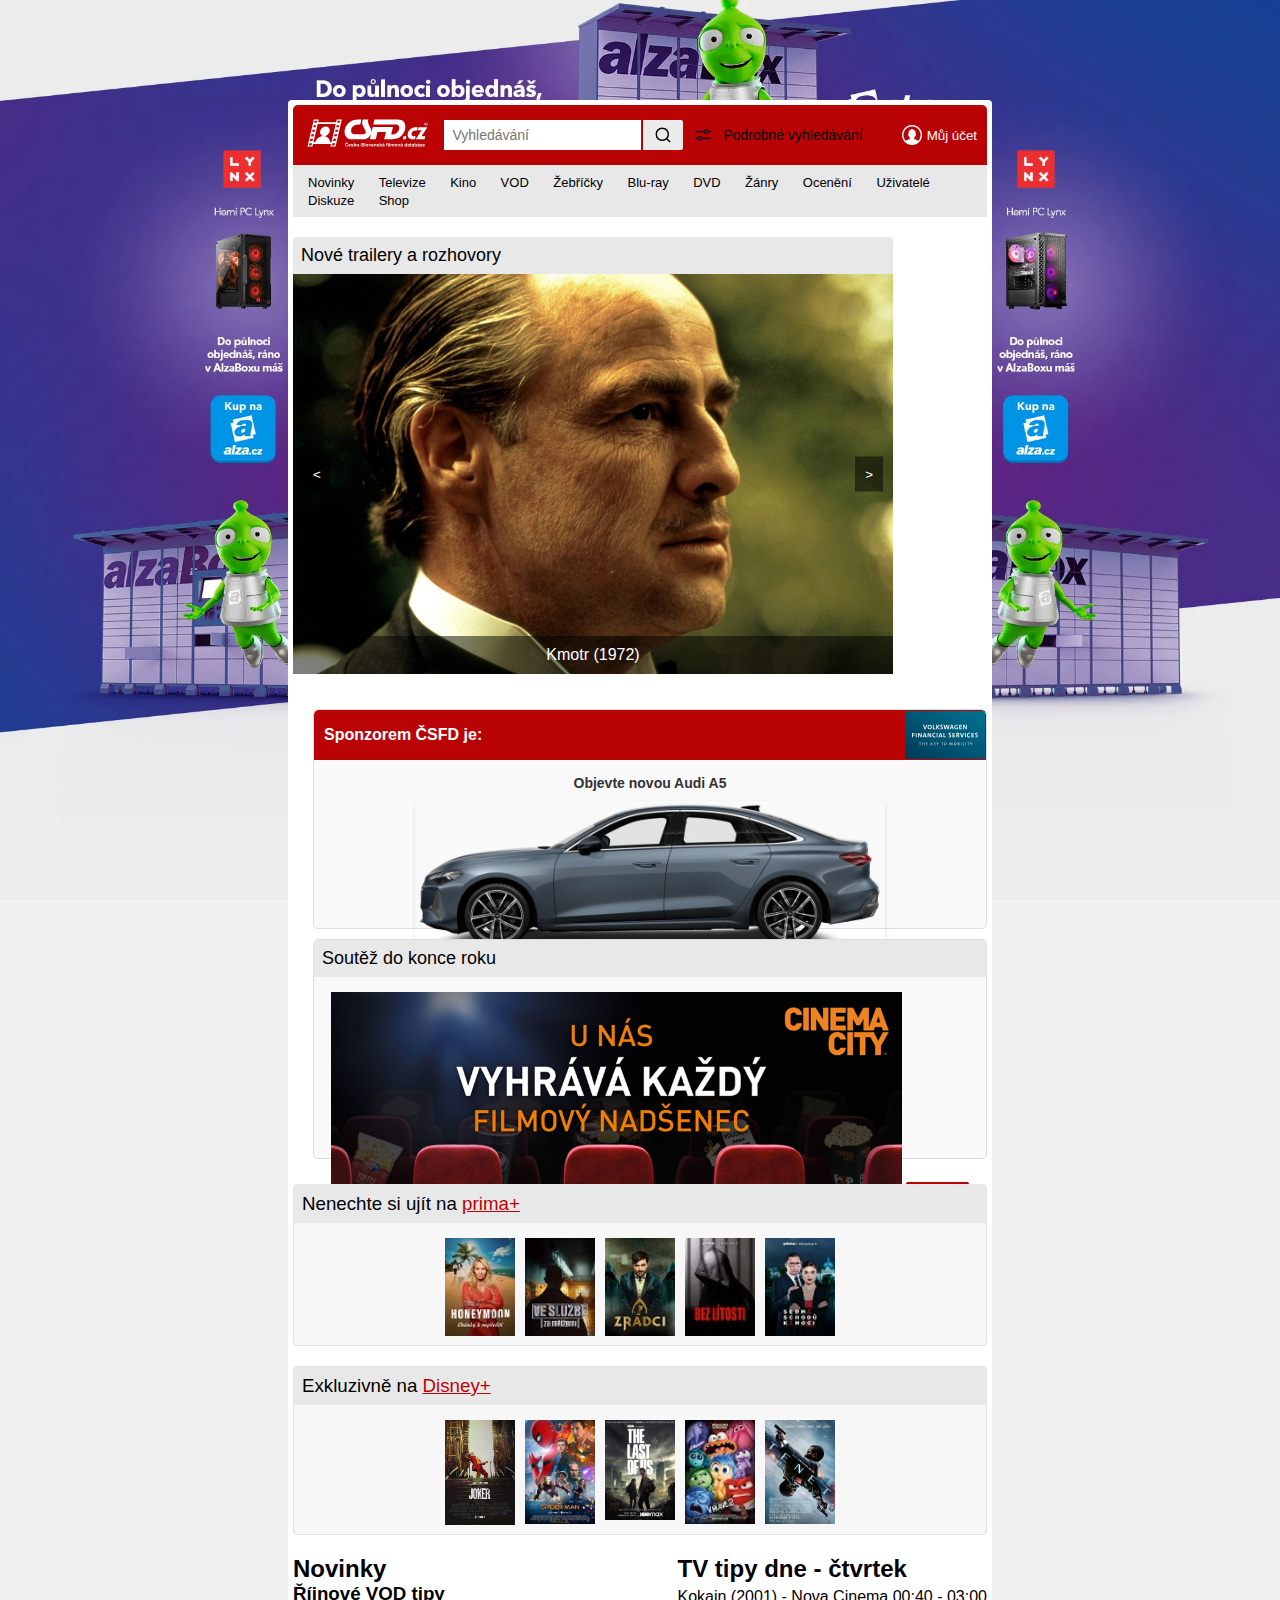
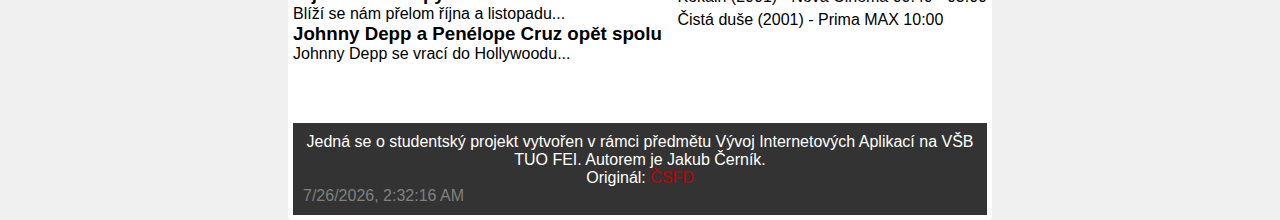
==== commit 4b8a42f8: "+ enhancements" ====
--- a/csfd/index.html
+++ b/csfd/index.html
@@ -109,7 +109,7 @@
                 <div class="small-block sponsor-block">
                     <div class="sponsor-header">
                         <div class="sponsor-text">
-                            <p>Sponzorem je:</p>
+                            <p>Sponzorem ČSFD je:</p>
                         </div>
                         <div class="sponsor-logo-container">
                             <a href="https://www.vwfs.cz" target="_blank">
@@ -118,17 +118,22 @@
                         </div>
                     </div>
                     <div class="sponsor-content">
-                        <p>Navštivte našeho sponzora a objevte jejich skvělé produkty a služby. Podporují naši platformu a umožňují nám přinášet vám kvalitní obsah!</p>
+                        <p><b>Objevte novou Audi A5</b></p>
+                        <a href="https://www.audi.cz" target="_blank">
                         <img src="img/content/audi.png" alt="Propagace" class="sponsor-ad">
-                        <a href="https://www.vwfs.cz" target="_blank" class="btn sponsor-btn">Navštivte sponzora</a>
-                    </div>
-                </div>
-
+                        </a>
+                    </div>
+                </div>
                 <div class="small-block contest-block">
-                    <h3>Aktuální soutěž</h3>
-                    <p>Zúčastněte se naší soutěže o hodnotné ceny! Přihlásit se můžete do 30. listopadu.</p>
-                    <a href="contest.html" class="btn contest-btn">Zúčastnit se</a>
-                </div>
+                    <h2>Soutěž do konce roku</h2>
+                    <div class="contest-content">
+                        <a href="https://cinestar.cz">
+                        <img src="img/content/soutez.jpeg" alt="Soutěž" class="contest-image">
+                        </a>
+                        <a href="https://cinestar.cz" target="_blank" class="btn sponsor-btn">Vyhrát</a>
+                    </div>
+                </div>
+
             </div>
 
 
--- a/csfd/style.css
+++ b/csfd/style.css
@@ -260,6 +260,7 @@
     display: flex;
     flex-wrap: wrap;
     justify-content: space-between;
+    align-items: stretch;
 }
 
 .trailer {
@@ -278,6 +279,7 @@
     flex: 1;
     margin-left: 20px; /* Space between slider and small blocks */
     margin-bottom: 35px;
+    max-height: 440px;
 }
 
 .small-block {
@@ -305,6 +307,7 @@
     padding-left: 10px;
     border-radius: 5px 5px 0 0;
     margin-bottom: 15px;
+    height: 50px;
 }
 
 .sponsor-text {
@@ -316,6 +319,7 @@
     text-align: right;
     height: 100%;
     width: 50%;
+    padding-right: 1px;
 }
 
 .sponsor-logo {
@@ -334,14 +338,18 @@
 }
 
 .sponsor-ad {
-    width: 100%;
-    margin: 15px 0;
+    width: 70%;
     border-radius: 5px;
     box-shadow: 0 2px 5px rgba(0, 0, 0, 0.1);
 }
 
+.sponsor-ad:hover {
+    transform: scale(1.1);
+}
+
 .sponsor-btn {
-    display: inline-block;
+    width: 40px;
+    align-items: center;
     background-color: #BA0305;
     color: white;
     text-decoration: none;
@@ -355,7 +363,33 @@
     background-color: #900202;
 }
 
-
+.contest-block {
+    background-color: #f9f9f9;
+    border: 1px solid #ddd;
+    border-radius: 5px;
+    text-align: center;
+}
+
+.contest-block h2 {
+    background-color: rgb(232, 232, 232);
+    padding: 8px;
+    margin: 0 0 10px;
+    border-top-left-radius: 4px;
+    border-top-right-radius: 4px;
+    text-align: left;
+    font-size: 18px;
+    font-weight: 500;
+}
+
+.contest-content {
+    margin-top: 10px;
+}
+
+.contest-image {
+    width: 85%;
+    height: auto;
+    margin-top: 5px;
+}
 
 .slides {
     position: relative;
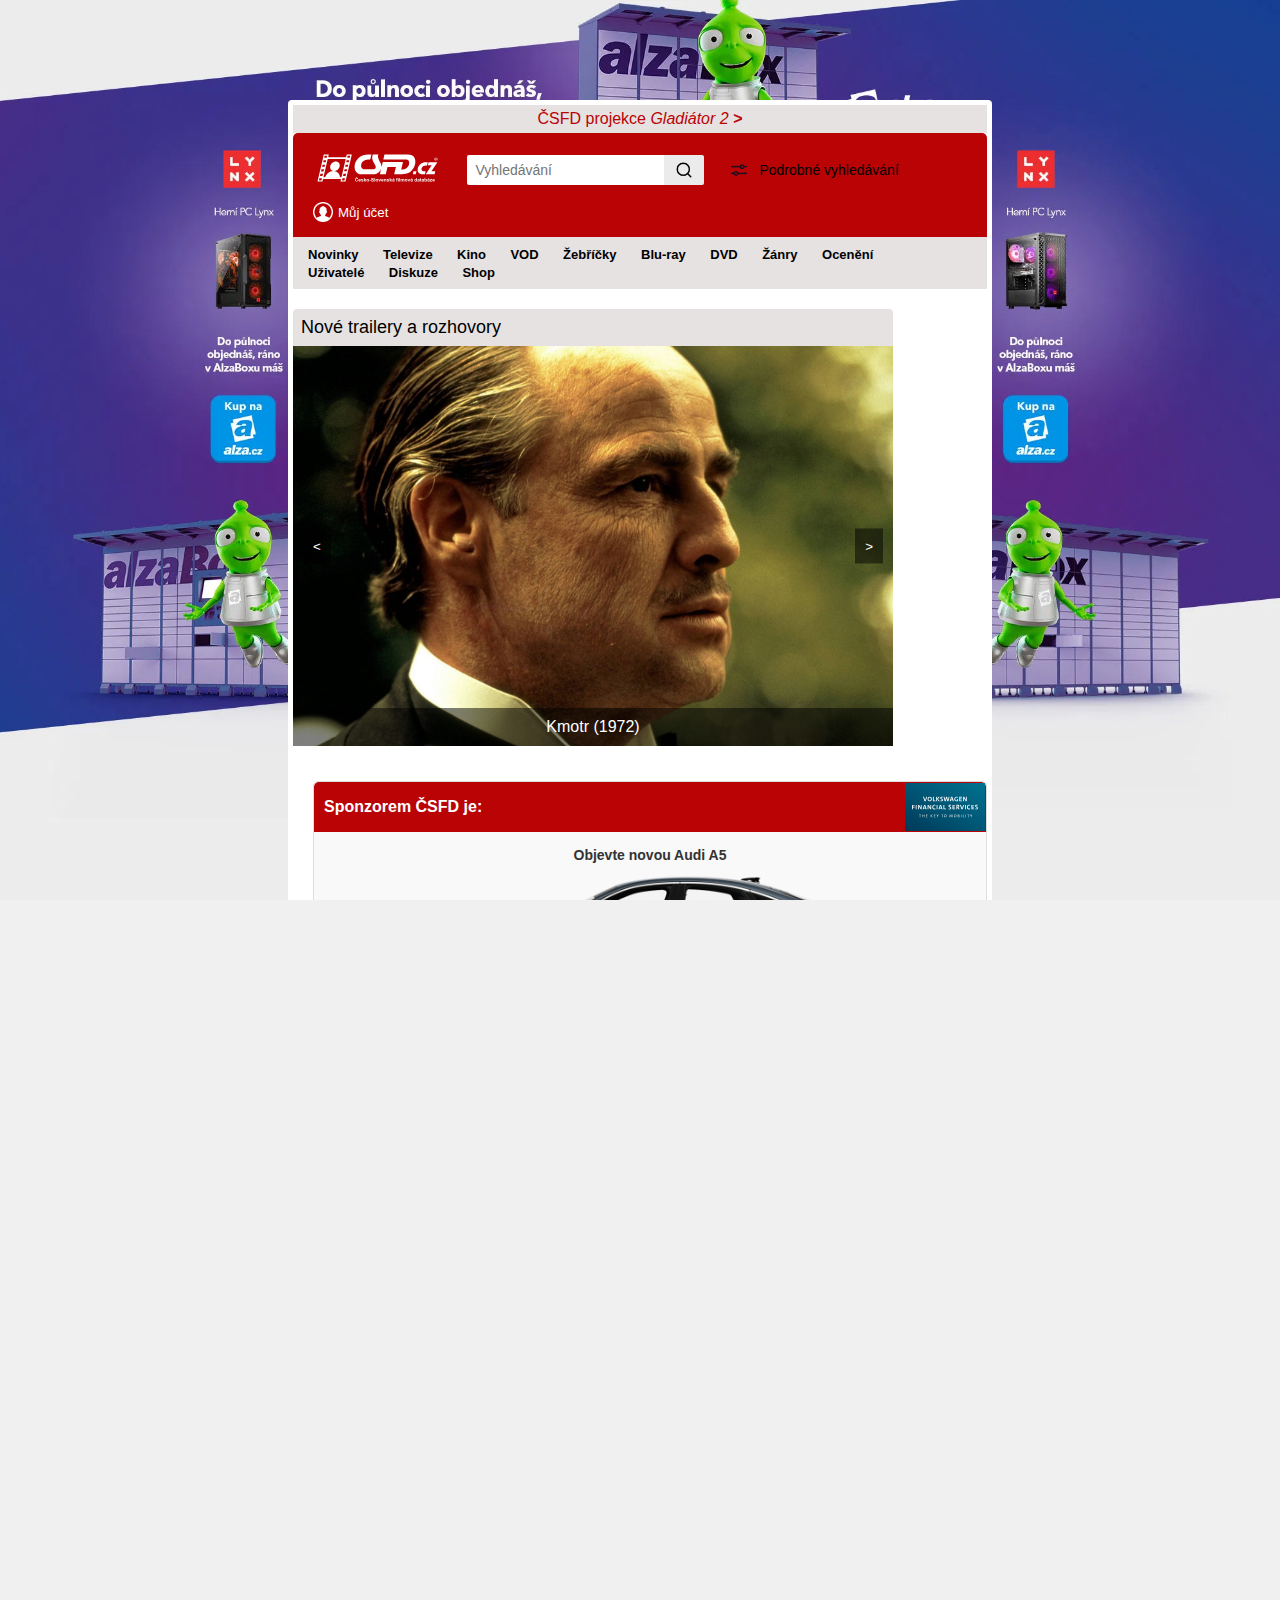
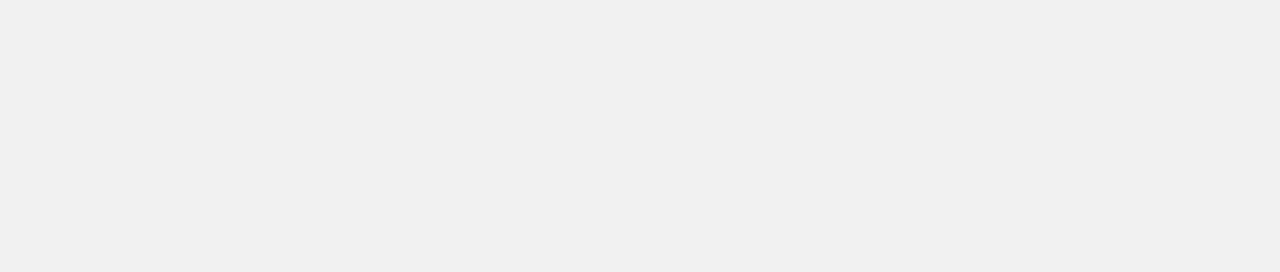
==== commit b72be53e: "+ new pages, finishing" ====
--- a/csfd/index.html
+++ b/csfd/index.html
@@ -13,6 +13,7 @@
 <div class="page-background"> <!-- Pozadí s reklamou -->
     <a href="https://www.alza.cz/" class="background-link"></a>
     <div class="content-container"> <!-- Hlavní obsahový blok -->
+        <a href="projekce.html"><h4>ČSFD projekce <i>Gladiátor 2</i> <b>></b></h4></a>
         <header>
             <div class="header-top-section">
                 <div class="header-left">
@@ -30,6 +31,7 @@
                         <span class="filter-btn-txt">Podrobné vyhledávání</span>
                     </button>
                 </div>
+                <a href="login.html">
                 <div class="account-container">
                     <button class="account-btn">
                         <img src="img/icons/account.png" alt="Icon" class="icon">
@@ -37,37 +39,37 @@
                     </button>
                     <div class="dropdown-menu">
                         <div class="control-panel">Ovládací panel</div>
-                        <a href="#" style="color: #007dbd">Přihlášení</a>
-                        <a href="#" style="color: #007dbd">Registrace</a>
-                        <a href="#" style="color: #007dbd">Zapomenuté heslo</a>
-                        <a href="#" style="color: #BA0305">Přidat film</a>
-                        <a href="#" style="color: #BA0305">Přidat tvůrce</a>
+                        <a href="login.html" style="color: #007dbd">Přihlášení</a>
+                        <a href="notfound.html" style="color: #007dbd">Registrace</a>
+                        <a href="notfound.html" style="color: #007dbd">Zapomenuté heslo</a>
+                        <a href="notfound.html" style="color: #BA0305">Přidat film</a>
+                        <a href="notfound.html" style="color: #BA0305">Přidat tvůrce</a>
                         <div class="dropdown-submenu">
                             <a>Správa účtu</a>
                             <div class="submenu">
-                                <a href="#">Změnit heslo</a>
-                                <a href="#">Správa profilu</a>
-                                <a href="#">Odhlásit se</a>
+                                <a href="notfound.html">Změnit heslo</a>
+                                <a href="notfound.html">Správa profilu</a>
+                                <a href="notfound.html">Odhlásit se</a>
                             </div>
                         </div>
                     </div>
                 </div>
-
+                </a>
             </div>
             <div class="header-bottom-section">
                 <nav>
-                    <a href="#">Novinky</a>
-                    <a href="#">Televize</a>
-                    <a href="#">Kino</a>
-                    <a href="#">VOD</a>
-                    <a href="#">Žebříčky</a>
-                    <a href="#">Blu-ray</a>
-                    <a href="#">DVD</a>
-                    <a href="#">Žánry</a>
-                    <a href="#">Ocenění</a>
-                    <a href="#">Uživatelé</a>
-                    <a href="#">Diskuze</a>
-                    <a href="#">Shop</a>
+                    <a href="notfound.html">Novinky</a>
+                    <a href="notfound.html">Televize</a>
+                    <a href="notfound.html">Kino</a>
+                    <a href="notfound.html">VOD</a>
+                    <a href="notfound.html">Žebříčky</a>
+                    <a href="notfound.html">Blu-ray</a>
+                    <a href="notfound.html">DVD</a>
+                    <a href="notfound.html">Žánry</a>
+                    <a href="notfound.html">Ocenění</a>
+                    <a href="notfound.html">Uživatelé</a>
+                    <a href="notfound.html">Diskuze</a>
+                    <a href="notfound.html">Shop</a>
                 </nav>
             </div>
         </header>
--- a/csfd/style.css
+++ b/csfd/style.css
@@ -1,19 +1,32 @@
+/* Definice společných barev a fontu */
+:root {
+    --main-color: #BA0305;
+    --hover-color: #900202;
+    --light-gray: #e6e2e2;
+    --dark-gray: #333333;
+    --background-color: #f0f0f0;
+    --font-family: 'Segoe UI', Tahoma, sans-serif;
+}
+
+/* Globální styly */
 * {
     box-sizing: border-box;
     margin: 0;
     padding: 0;
-    font-family: 'Segoe UI', Tahoma, sans-serif;
-}
-
-html{
-    overflow-y: scroll;
-}
-
-body, html {
+    font-family: var(--font-family), sans-serif;
+}
+
+html {
+    overflow-y: hidden; /* Skryje vertikální scrollbar */
+    overflow-x: hidden; /* Skryje horizontální scrollbar */
     height: 100%;
-    background-color: #f0f0f0;
-    margin: 0;
-    padding: 0;
+}
+
+body {
+    height: 100%;
+    overflow-x: hidden;
+    overflow-y: scroll; /* Zachová možnost scrollování obsahu */
+    background-color: var(--background-color);
 }
 
 /* Pozadí s reklamou */
@@ -21,13 +34,10 @@
     width: 100%;
     display: flex;
     justify-content: center;
-    padding-top: 100px; /* Odsazení shora */
-    background-image: url('img/content/background.webp'); /* Obrázek pro reklamu */
-    background-size: cover;
-    background-position: center;
-    background-attachment: fixed;
-    background-repeat: no-repeat;
+    padding-top: 100px;
+    background: url('img/content/background.webp') center center / cover no-repeat fixed;
     min-height: 100vh;
+    position: relative;
 }
 
 .background-link {
@@ -36,23 +46,23 @@
     left: 0;
     width: 100%;
     height: 100%;
-    z-index: 1; /* Zajišťuje, že je pod obsahem */
+    z-index: 1;
 }
 
 .content-container {
     position: relative;
-    z-index: 2; /* Zajišťuje, že je nad odkazem */
-    width: 55%; /* Šířka hlavního obsahu */
+    z-index: 2;
+    width: 55%;
     max-width: 1200px;
     background-color: white;
     padding: 5px;
-    margin: 0 auto; /* Zarovnání obsahu na střed */
+    margin: 0 auto;
     border-radius: 4px;
 }
 
 /* Hlavička */
 header {
-    background-color: #BA0305;
+    background-color: var(--main-color);
     color: white;
     border-top-left-radius: 5px;
     border-top-right-radius: 5px;
@@ -62,41 +72,62 @@
     display: flex;
     align-items: center;
     justify-content: space-between;
-    height: 60px;
-    border-top-right-radius: 5px;
+    flex-wrap: wrap;
+    height: auto;
+    padding: 10px;
 }
 
 .header-left {
     display: flex;
     align-items: center;
+    flex-wrap: wrap;
 }
 
 .header-bottom-section {
-    background-color: #E8E8E8FF;
+    background-color: var(--light-gray);
 }
 
 .header-bottom-section nav {
-    padding-left: 15px;
-    padding-top: 8px;
-    padding-bottom: 8px;
+    padding: 8px 15px;
     color: black;
 }
 
 .header-bottom-section nav a {
-    padding-right: 20px;
+    margin-right: 20px;
     color: black;
     text-decoration: none;
+    font-weight: bold;
+    font-size: small;
+    transition: color 0.3s ease;
+}
+
+h4{
+    text-decoration: none;
     font-weight: normal;
-    font-size: small;
+    font-size: medium;
+    text-align: center;
+    padding: 5px;
+    color: var(--main-color);
+    background-color: var(--light-gray);
+}
+
+a{
+    text-decoration: none;
+}
+
+h4:hover{
+    color: black;
+    cursor: pointer;
 }
 
 .header-bottom-section nav a:hover {
-    color: #BA0305;
+    color: var(--main-color);
 }
 
 .logo {
     max-height: 50px;
     width: auto;
+    margin-right: 15px;
 }
 
 /* Tlačítko Můj účet */
@@ -110,10 +141,10 @@
 .search-field {
     display: flex;
     align-items: center;
-    border-top-left-radius: 2px;
-    border-bottom-left-radius: 2px;
+    border-radius: 2px;
     overflow: hidden;
-    height: 30px; /* Nastavíme pevnou výšku pro vyhledávací pole */
+    height: 30px;
+    margin-right: 15px;
 }
 
 .search-field input[type="text"] {
@@ -122,35 +153,40 @@
     font-size: 14px;
     outline: none;
     flex: 1;
-    height: 100%; /* Přizpůsobí výšku rodičovskému kontejneru */
-    box-sizing: border-box; /* Zajistí, že padding nebude zvětšovat výšku */
+    height: 100%;
+    min-width: 150px;
 }
 
 .search-btn {
     background-color: rgb(235, 235, 235);
     border: none;
-    border-top-right-radius: 2px;
-    border-bottom-right-radius: 2px;
-    cursor: pointer;
-    height: 30px; /* Zajistí stejnou výšku jako rodič */
-    width: 40px; /* Nastaví šířku tlačítka na čtvercový tvar */
+    cursor: pointer;
+    height: 30px;
+    width: 40px;
     display: flex;
     align-items: center;
     justify-content: center;
-    padding: 0; /* Odstraní vnitřní padding tlačítka */
+    padding: 0;
 }
 
 .search-btn:hover {
-    background-color: #E8E8E8FF;
-}
-
+    background-color: var(--light-gray);
+}
+
+.search-icon {
+    width: 18px;
+    height: 18px;
+}
+
+/* Tlačítko Účet */
 .account-container {
     position: relative;
     display: inline-block;
+    transition: display 0.3s ease;
 }
 
 .account-btn {
-    background-color: #BA0305;
+    background-color: var(--main-color);
     color: white;
     border: none;
     cursor: pointer;
@@ -160,23 +196,45 @@
     height: 100%;
 }
 
+.account-btn .icon {
+    margin-right: 5px;
+    width: 20px;
+    height: auto;
+}
+
+.account-btn:hover {
+    background-color: white;
+    color: var(--main-color);
+}
+
+.account-btn:hover .icon {
+    content: url('img/icons/accountBlack.png');
+}
+
 .dropdown-menu {
-    display: none; /* Hide the dropdown by default */
+    display: none;
     position: absolute;
-    top: 100%; /* Position below the button */
+    top: 100%;
     right: 0;
     background-color: white;
     border: 1px solid #ccc;
     box-shadow: 0 8px 16px rgba(0, 0, 0, 0.2);
     z-index: 1000;
     width: 200px;
-}
-
-.dropdown-menu a, .dropdown-menu .control-panel {
+    transition: background-color 0.3s ease;
+}
+
+.account-container:hover .dropdown-menu {
+    display: block;
+}
+
+.dropdown-menu a,
+.dropdown-menu .control-panel {
     display: block;
     padding: 10px;
     color: black;
     text-decoration: none;
+    transition: background-color 0.3s ease;
 }
 
 .dropdown-menu a:hover {
@@ -184,11 +242,7 @@
 }
 
 .dropdown-menu .control-panel {
-    display: block;
-    padding: 10px;
-    color: black;
     background-color: #f1f1f1;
-    text-decoration: none;
 }
 
 /* Submenu styl */
@@ -217,7 +271,6 @@
 
 .dropdown-submenu:hover .submenu {
     display: block;
-
 }
 
 .dropdown-submenu .submenu a {
@@ -226,36 +279,17 @@
     text-decoration: none;
     color: #333;
     font-size: 14px;
+    transition: background-color 0.3s ease;
 }
 
 .dropdown-submenu .submenu a:hover {
     background-color: #f1f1f1;
-    color: #BA0305;
-}
-
-
-.account-btn .icon {
-    margin-right: 5px;
-    width: 20px;
-    height: auto;
-}
-
-.account-btn:hover {
-    background-color: white;
-    color: #BA0305;
-}
-
-.account-btn:hover .icon {
-    content: url('img/icons/accountBlack.png');
-}
-
-.search-icon {
-    width: 18px;
-    height: 18px;
-}
-
+    color: var(--main-color);
+}
+
+/* Hlavní obsah */
 .indexPage {
-    padding: 20px 0; /* Pouze vertikální padding, aby se obsah vešel */
+    padding: 20px 0;
     width: 100%;
     display: flex;
     flex-wrap: wrap;
@@ -268,7 +302,9 @@
     margin-bottom: 20px;
 }
 
-.promo, .news, .tv-tips {
+.promo,
+.news,
+.tv-tips {
     margin-bottom: 20px;
 }
 
@@ -277,32 +313,35 @@
     flex-direction: column;
     justify-content: space-between;
     flex: 1;
-    margin-left: 20px; /* Space between slider and small blocks */
+    margin-left: 20px;
     margin-bottom: 35px;
     max-height: 440px;
 }
 
 .small-block {
-    height: 50%; /* Each block takes half of the remaining height */
-    background-color: #e0e0e0; /* Placeholder for block content */
-    margin-bottom: 10px; /* Space between the blocks */
+    height: 50%;
+    background-color: #e0e0e0;
+    margin-bottom: 10px;
 }
 
 .small-block:last-child {
-    margin-bottom: 0; /* Remove margin from the last block */
-}
-
-.sponsor-block {
+    margin-bottom: 0;
+}
+
+/* Blok sponzora a soutěže */
+.sponsor-block,
+.contest-block {
     background-color: #f9f9f9;
     border: 1px solid #ddd;
     border-radius: 5px;
+    text-align: center;
 }
 
 .sponsor-header {
     display: flex;
     align-items: center;
     justify-content: space-between;
-    background-color: #BA0305;
+    background-color: var(--main-color);
     color: white;
     padding-left: 10px;
     border-radius: 5px 5px 0 0;
@@ -327,10 +366,6 @@
     height: 100%;
 }
 
-.sponsor-content {
-    text-align: center;
-}
-
 .sponsor-content p {
     margin-bottom: 10px;
     font-size: 14px;
@@ -340,7 +375,7 @@
 .sponsor-ad {
     width: 70%;
     border-radius: 5px;
-    box-shadow: 0 2px 5px rgba(0, 0, 0, 0.1);
+    transition: transform 0.3s ease-in-out;
 }
 
 .sponsor-ad:hover {
@@ -350,7 +385,7 @@
 .sponsor-btn {
     width: 40px;
     align-items: center;
-    background-color: #BA0305;
+    background-color: var(--main-color);
     color: white;
     text-decoration: none;
     padding: 10px 20px;
@@ -360,18 +395,11 @@
 }
 
 .sponsor-btn:hover {
-    background-color: #900202;
-}
-
-.contest-block {
-    background-color: #f9f9f9;
-    border: 1px solid #ddd;
-    border-radius: 5px;
-    text-align: center;
+    background-color: var(--hover-color);
 }
 
 .contest-block h2 {
-    background-color: rgb(232, 232, 232);
+    background-color: var(--light-gray);
     padding: 8px;
     margin: 0 0 10px;
     border-top-left-radius: 4px;
@@ -391,9 +419,10 @@
     margin-top: 5px;
 }
 
+/* Slider */
 .slides {
     position: relative;
-    height: 400px; /* Define the height of the slides container */
+    height: 400px;
 }
 
 .slide {
@@ -414,10 +443,10 @@
     max-width: 600px;
     margin-bottom: 15px;
     position: relative;
-    float: left;
-}
-
-.prev-btn, .next-btn {
+}
+
+.prev-btn,
+.next-btn {
     position: absolute;
     top: 50%;
     transform: translateY(-50%);
@@ -431,14 +460,17 @@
 
 .prev-btn {
     left: 10px;
+    transition: background-color 0.3s ease;
 }
 
 .next-btn {
     right: 10px;
-}
-
-.prev-btn:hover, .next-btn:hover {
-    background-color: #E8E8E8FF;
+    transition: background-color 0.3s ease;
+}
+
+.prev-btn:hover,
+.next-btn:hover {
+    background-color: var(--light-gray);
     color: #333333;
 }
 
@@ -453,20 +485,22 @@
 }
 
 .slides img {
-    width: 100%; /* Obrázek se přizpůsobí šířce slideru */
-    height: 400px; /* Nastavte pevnou výšku pro všechny obrázky */
-    object-fit: cover; /* Zachová poměr stran a přizpůsobí obrázek v rámci rozměrů */
+    width: 100%;
+    height: 400px;
+    object-fit: cover;
     flex-shrink: 0;
 }
 
-.search-form-container h2 {
-    background-color: rgb(232, 232, 232);
+/* Nadpisy */
+.search-form-container h2,
+.login-form-container h2,
+.trailer h2 {
+    background-color: var(--light-gray);
     padding: 8px;
-    margin: 0 0 0;
+    margin: 0;
     border-top-left-radius: 4px;
     border-top-right-radius: 4px;
     width: 100%;
-    max-width: none; /* Ensure no width constraints */
     max-height: 40px;
     text-align: left;
     display: flex;
@@ -475,44 +509,106 @@
     font-weight: 500;
 }
 
-
-.trailer h2 {
-    background-color: rgb(232, 232, 232);
+/* Promo sekce */
+.promo {
+    display: flex;
+    flex-wrap: wrap;
+    gap: 20px;
+    width: 100%;
+}
+
+.promo-section {
+    background-color: #f7f7f7;
+    flex: 1 1 calc(50% - 10px);
+    box-sizing: border-box;
+    border-radius: 4px;
+    border: solid 1px #e3e3e3;
+}
+
+.projectionPage h1 {
+    font-weight: bold;
+    font-size: x-large;
+    text-align: center;
+    width: 100%;
+    margin: 20px;
+}
+
+.projection-container {
+    display: flex;
+    flex-wrap: wrap;
+    gap: 20px;
+    align-items: flex-start; /* Allow children to have independent heights */
+    width: 100%;
+    margin-top: 20px;
+}
+
+
+.projection-section {
+    box-sizing: border-box;
+    border-radius: 4px;
+    border: solid 1px #e3e3e3;
+
+    width: calc(50% - 10px); /* Keep the width consistent */
+}
+
+
+.kino {
+    padding: 2px;
+    padding-left: 10px;
+    background-color: #f3efef;
+    font-weight: normal;
+    font-size: small;
+}
+
+.projection-section p {
+    padding: 10px;
+    line-height: 25px;
+    font-size: 14px;
+}
+
+.redHighlight {
+    color: var(--main-color);
+}
+
+.projection-section img {
+    width: 35%;
+    height: auto;
+    margin: 20px;
+    float: left;
+}
+
+.projection-section h3 {
+    background-color: var(--light-gray);
     padding: 8px;
-    margin: 0 0 0;
     border-top-left-radius: 4px;
     border-top-right-radius: 4px;
-    max-width: 600px; /* Keeps the width constrained */
-    max-height: 40px;
     text-align: left;
-    display: flex;
-    align-items: center;
-    font-size: 18px;
-    font-weight: 500;
-}
-
-
-
-
-.promo {
-    display: flex;
-    flex-wrap: wrap;
-    gap: 20px; /* Mezera mezi dvěma promo boxy */
-    width: 100%; /* Zajišťuje, že promo sekce zapadne do šířky main */
-}
-
-.promo-section {
-    background-color: #f7f7f7;
-    flex: 1 1 calc(50% - 10px); /* Šířka 50 % mínus polovina mezery */
-    box-sizing: border-box; /* Zahrnuje padding do šířky */
+    font-weight: bold;
+}
+
+.projection-section .login-btn {
+    background-color: var(--main-color);
+    color: white;
+    padding: 10px;
+    text-align: center;
     border-radius: 4px;
-    border: solid 1px #e3e3e3;
+    cursor: pointer;
+    text-decoration: none;
+    width: 20%;
+    margin-left: 10px;
+}
+
+.projection-container h5 {
+    font-weight: bold;
+    font-size: 1.5rem;
+    text-align: center;
+    width: 100%;
+    margin: 20px;
 }
 
 .promo-section h3 {
-    background-color: #E8E8E8FF;
+    background-color: var(--light-gray);
     padding: 8px;
-    margin: 0 0 10px;
     border-top-left-radius: 4px;
     border-top-right-radius: 4px;
     text-align: left;
@@ -530,16 +626,18 @@
     padding: 5px;
 }
 
+/* Tlačítko filtru */
 .filter-btn {
     display: flex;
     align-items: center;
     border: none;
-    background-color: #BA0305;
+    background-color: var(--main-color);
     color: black;
     padding: 10px 20px;
     cursor: pointer;
     border-radius: 4px;
     text-decoration: none;
+    transition: color 0.3s ease;
 }
 
 .filter-btn:hover {
@@ -548,7 +646,7 @@
 
 .filter-btn-img {
     margin-right: 10px;
-    width: 20px; /* Adjust the size of the icon as needed */
+    width: 20px;
     height: auto;
 }
 
@@ -556,13 +654,26 @@
     font-size: 14px;
 }
 
-/* Responzivní zobrazení promo sekcí pod sebou */
+/* Responzivní promo sekce */
 @media (max-width: 768px) {
     .promo {
-        flex-direction: column;
-    }
-}
-
+        display: flex;
+        flex-direction: column; /* Stack promo sections */
+        gap: 20px; /* Add spacing between stacked sections */
+    }
+
+    .promo-section {
+        width: 100%; /* Make each section full-width */
+    }
+
+    .small-blocks {
+        display: flex;
+        flex-direction: column; /* Stack small blocks */
+        gap: 20px;
+    }
+}
+
+/* TV tipy */
 .tv-tips ul {
     list-style: none;
 }
@@ -571,6 +682,7 @@
     margin: 5px 0;
 }
 
+/* Responzivita */
 @media (max-width: 1065px) {
     .content-container {
         width: 80% !important;
@@ -581,40 +693,36 @@
     }
 
     .logo {
-        max-height: 30px; /* Menší logo pro malé obrazovky */
-    }
-}
-
-@media (max-width: 700px){
+        max-height: 30px;
+    }
+}
+
+@media (max-width: 700px) {
     .content-container {
         width: 100% !important;
     }
 }
 
 @media (max-width: 600px) {
-
     .header-top-section {
-        display: flex;
         flex-direction: column;
         align-items: center;
     }
 
     .header-left {
-        display: flex;
         flex-direction: column;
         width: 100%;
     }
 
-    .filter-btn, .account-btn {
+    .filter-btn,
+    .account-btn {
         width: 100%;
         height: 40px;
         text-align: center;
-        display: flex;
-        align-items: center;
     }
 
     .header-bottom-section {
-        margin-top: 80px; /* Adjust the margin as needed */
+        margin-top: 80px;
     }
 
     .search-field {
@@ -622,6 +730,78 @@
     }
 }
 
+@media (max-width: 1200px) {
+    .content-container {
+        width: 90%;
+    }
+}
+
+@media (max-width: 992px) {
+    .header-left {
+        flex-direction: column;
+        align-items: flex-start;
+    }
+
+    .search-field {
+        width: 100%;
+        margin-bottom: 10px;
+    }
+
+    .filter-btn {
+        width: 100%;
+        margin-bottom: 10px;
+    }
+
+    .form-grid {
+        grid-template-columns: repeat(2, 1fr);
+    }
+}
+
+@media (max-width: 768px) {
+    .header-top-section {
+        flex-direction: column;
+        align-items: flex-start;
+    }
+
+    .header-left {
+        width: 100%;
+    }
+
+    .account-container {
+        width: 100%;
+        margin-top: 10px;
+    }
+
+    .form-grid {
+        grid-template-columns: 1fr;
+    }
+}
+
+@media (max-width: 576px) {
+    .logo {
+        max-height: 40px;
+    }
+
+    .search-field input[type="text"] {
+        min-width: 100px;
+    }
+
+    .filter-btn,
+    .account-btn {
+        width: 100%;
+        text-align: center;
+    }
+}
+
+/* Přizpůsobení pro menší obrazovky */
+@media (max-width: 400px) {
+    .login-form-container {
+        width: 90%;
+        height: auto;
+    }
+}
+
+/* Footer */
 footer {
     text-align: center;
     background-color: #333;
@@ -634,55 +814,58 @@
     text-align: left;
 }
 
-footer #copy-info-footer{
-    color: white;
-}
-
-footer #copy-info-footer a{
-    color: #BA0305;
+footer #copy-info-footer {
+    color: white;
+}
+
+footer #copy-info-footer a {
+    color: var(--main-color);
     text-decoration: none;
 }
 
-/* Grid Layout for Filters */
+.account-container a {
+    text-decoration: none;
+}
+
+/* Grid Layout pro filtry */
 .form-grid {
     display: grid;
-    grid-template-columns: repeat(4, 1fr); /* 4 columns */
+    grid-template-columns: repeat(4, 1fr);
     gap: 20px;
     margin-top: 20px;
 }
 
-/* Filter Column */
 .filter-column {
     display: flex;
     flex-direction: column;
 }
 
-.filter-column:first-child{
+.filter-column:first-child {
     margin-left: 10px;
 }
 
-.filter-column:last-child{
+.filter-column:last-child {
     margin-right: 10px;
 }
 
-/* Filter Group Headings */
 .filter-column h3 {
     font-size: 1rem;
     font-weight: bold;
-    color: #333;
+    color: #333333;
     padding-bottom: 5px;
 }
 
-/* Form Actions */
 .form-actions {
     margin-top: 20px;
     display: flex;
     justify-content: center;
     gap: 10px;
+    border: 1px solid #ccc;
+    background-color: var(--light-gray);
 }
 
 .btn {
-    background-color: #ba0305;
+    background-color: var(--main-color);
     color: #fff;
     border: none;
     padding: 5px 10px;
@@ -690,21 +873,27 @@
     cursor: pointer;
     font-size: 14px;
     font-weight: bold;
-    margin-top: 10px;
-    margin-bottom: 10px;
+    margin: 10px 0;
+    transition: background-color 0.3s ease;
 }
 
 .btn:hover {
-    background-color: #900202;
+    background-color: var(--hover-color);
+}
+
+.btn-reset {
+    background-color: #333;
+    color: var(--background-color);
 }
 
 .btn-reset:hover {
     background-color: #252525;
 }
 
-.btn-reset {
-    background-color: #333;
-    color: #f0f0f0;
+.filterPage {
+    padding: 20px 0;
+    width: 100%;
+    display: block;
 }
 
 .filterPage h1 {
@@ -715,50 +904,259 @@
     margin-bottom: 20px;
 }
 
-.filterPage {
-    padding: 20px 0; /* Pouze vertikální padding, aby se obsah vešel */
-    width: 100%;
-    display: block;
-}
-
-label:hover, select:hover {
-    cursor: pointer;
-    color: #900202;
+.search-form label:hover,
+select:hover {
+    cursor: pointer;
+    color: var(--hover-color);
 }
 
 select {
     border-radius: 3px;
-    background-color: #f0f0f0;
+    background-color: var(--background-color);
     border: 1px solid #ccc;
     padding: 1px;
     max-width: 100px;
 }
 
-label{
-    padding: 2px;
+label {
     font-size: medium;
 }
 
-.filter-column input[type="text"]:focus{
-    border: 1px solid #900202;
-}
-
-.filter-column input[type="text"]{
-    background-color: #f0f0f0;
+.filter-column input[type="text"] {
+    background-color: var(--background-color);
     border: 1px solid #ccc;
-}
-
-.filter-column p{
+    padding: 4px;
+}
+
+.filter-column input[type="text"]:focus {
+    border: 1px solid var(--hover-color);
+}
+
+.filter-column p {
     padding: 5px;
 }
 
-.form-actions{
-    border: 1px solid #ccc;
-    background-color: rgb(232, 232, 232);
-}
-
 .lb-data .lb-caption {
-    color: white; /* Upravit barvu textu */
+    color: white;
     font-size: 16px;
     text-align: center;
 }
+
+/* Obecné styly */
+.loginPage {
+    display: flex;
+    justify-content: center;
+    align-items: center;
+    min-height: 50vh;
+    background-color: #f9f9f9;
+}
+
+.login-container {
+    display: flex;
+    flex-wrap: wrap;
+    width: 100%;
+    max-width: 900px;
+    background-color: #fff;
+    border: 1px solid #ddd;
+    border-radius: 5px;
+    overflow: hidden;
+}
+
+/* Levý blok: Účet uživatele */
+.user-account {
+    flex: 1 1 calc(50% - 10px);
+    padding: 20px;
+    background-color: #f5f5f5;
+    border-right: 1px solid #ddd;
+}
+
+.user-account h2 {
+    font-size: 18px;
+    margin-bottom: 20px;
+    font-weight: bold;
+    color: #333;
+}
+
+.login-form label {
+    display: block;
+    margin-bottom: 5px;
+    font-weight: bold;
+    color: #333;
+}
+
+.login-form input {
+    width: 100%;
+    padding: 10px;
+    margin-bottom: 15px;
+    border: 1px solid #ccc;
+    border-radius: 4px;
+    font-size: 14px;
+}
+
+.remember-me {
+    display: flex;
+    align-items: center; /* Zarovná checkbox, label a tooltip vertikálně */
+    margin-bottom: 15px;
+    gap: 10px; /* Přidá prostor mezi prvky */
+    width: 15px;
+}
+
+.remember-me label {
+    font-size: 14px;
+    margin-left: 0; /* Zajistí, že text bude těsně u checkboxu */
+}
+
+.remember-me input {
+    margin: 0; /* Odstraní nadbytečné mezery kolem checkboxu */
+    transform: scale(1.2); /* Zvýrazní velikost checkboxu */
+    cursor: pointer;
+}
+
+.remember-me .tooltip {
+    font-size: 12px;
+    color: #666;
+    cursor: pointer;
+    display: inline-block;
+    background: #f0f0f0;
+    border-radius: 50%;
+    width: 18px;
+    height: 18px;
+    text-align: center;
+    line-height: 18px;
+    font-weight: bold;
+    border: 1px solid #ccc;
+    margin-left: 5px; /* Odsazení tooltipu od textu */
+}
+
+.remember-me .tooltip:hover {
+    background: #ddd;
+    color: #000;
+    border-color: #aaa;
+}
+
+
+
+.submit-btn {
+    width: 100%;
+    padding: 10px;
+    background-color: #ba0305;
+    color: white;
+    border: none;
+    border-radius: 4px;
+    font-weight: bold;
+    cursor: pointer;
+}
+
+.submit-btn:hover {
+    background-color: #900202;
+}
+
+.password-reset {
+    margin-top: 15px;
+    font-size: 14px;
+}
+
+.password-reset a {
+    color: #ba0305;
+    text-decoration: none;
+}
+
+.password-reset a:hover {
+    text-decoration: underline;
+}
+
+/* Pravý blok: Přihlášení přes aplikace */
+.app-login {
+    flex: 1 1 calc(50% - 10px);
+    padding: 20px;
+    display: flex;
+    flex-direction: column;
+    justify-content: center;
+    align-items: center;
+    background-color: #fff;
+}
+
+.app-login h2 {
+    font-size: 18px;
+    margin-bottom: 20px;
+    font-weight: bold;
+    color: #333;
+}
+
+.login-btn {
+    width: 100%;
+    padding: 10px;
+    margin-bottom: 15px;
+    border: none;
+    border-radius: 4px;
+    font-size: 14px;
+    font-weight: bold;
+    cursor: pointer;
+    display: flex;
+    align-items: center;
+    justify-content: center;
+}
+
+.login-btn.facebook {
+    background-color: #3b5998;
+    color: white;
+}
+
+.login-btn.google {
+    background-color: white;
+    color: #333;
+    border: 1px solid #ccc;
+}
+
+.login-btn.apple {
+    background-color: black;
+    color: white;
+}
+
+.login-btn.mojeid {
+    background-color: #333;
+    color: white;
+}
+
+.login-btn:hover {
+    opacity: 0.9;
+}
+
+.notFoundPage {
+    display: flex;
+    justify-content: center;
+    align-items: center;
+    height: 70vh; /* Nastaví výšku tak, aby obsah byl ve středu obrazovky */
+    text-align: center;
+    background-color: #f5f5f5;
+    border-radius: 5px;
+    box-shadow: 0 4px 10px rgba(0, 0, 0, 0.1);
+}
+
+.notFoundPage h1 {
+    font-size: 2rem;
+    font-weight: bold;
+    color: #ba0305;
+    margin-bottom: 20px;
+}
+
+.notFoundPage p {
+    font-size: 1rem;
+    color: #555;
+    margin-bottom: 30px;
+}
+
+.notFoundPage button {
+    background-color: #ba0305;
+    color: #fff;
+    font-size: 1rem;
+    padding: 10px 20px;
+    border: none;
+    border-radius: 5px;
+    cursor: pointer;
+    transition: background-color 0.3s ease;
+}
+
+.notFoundPage button:hover {
+    background-color: #900202;
+}
